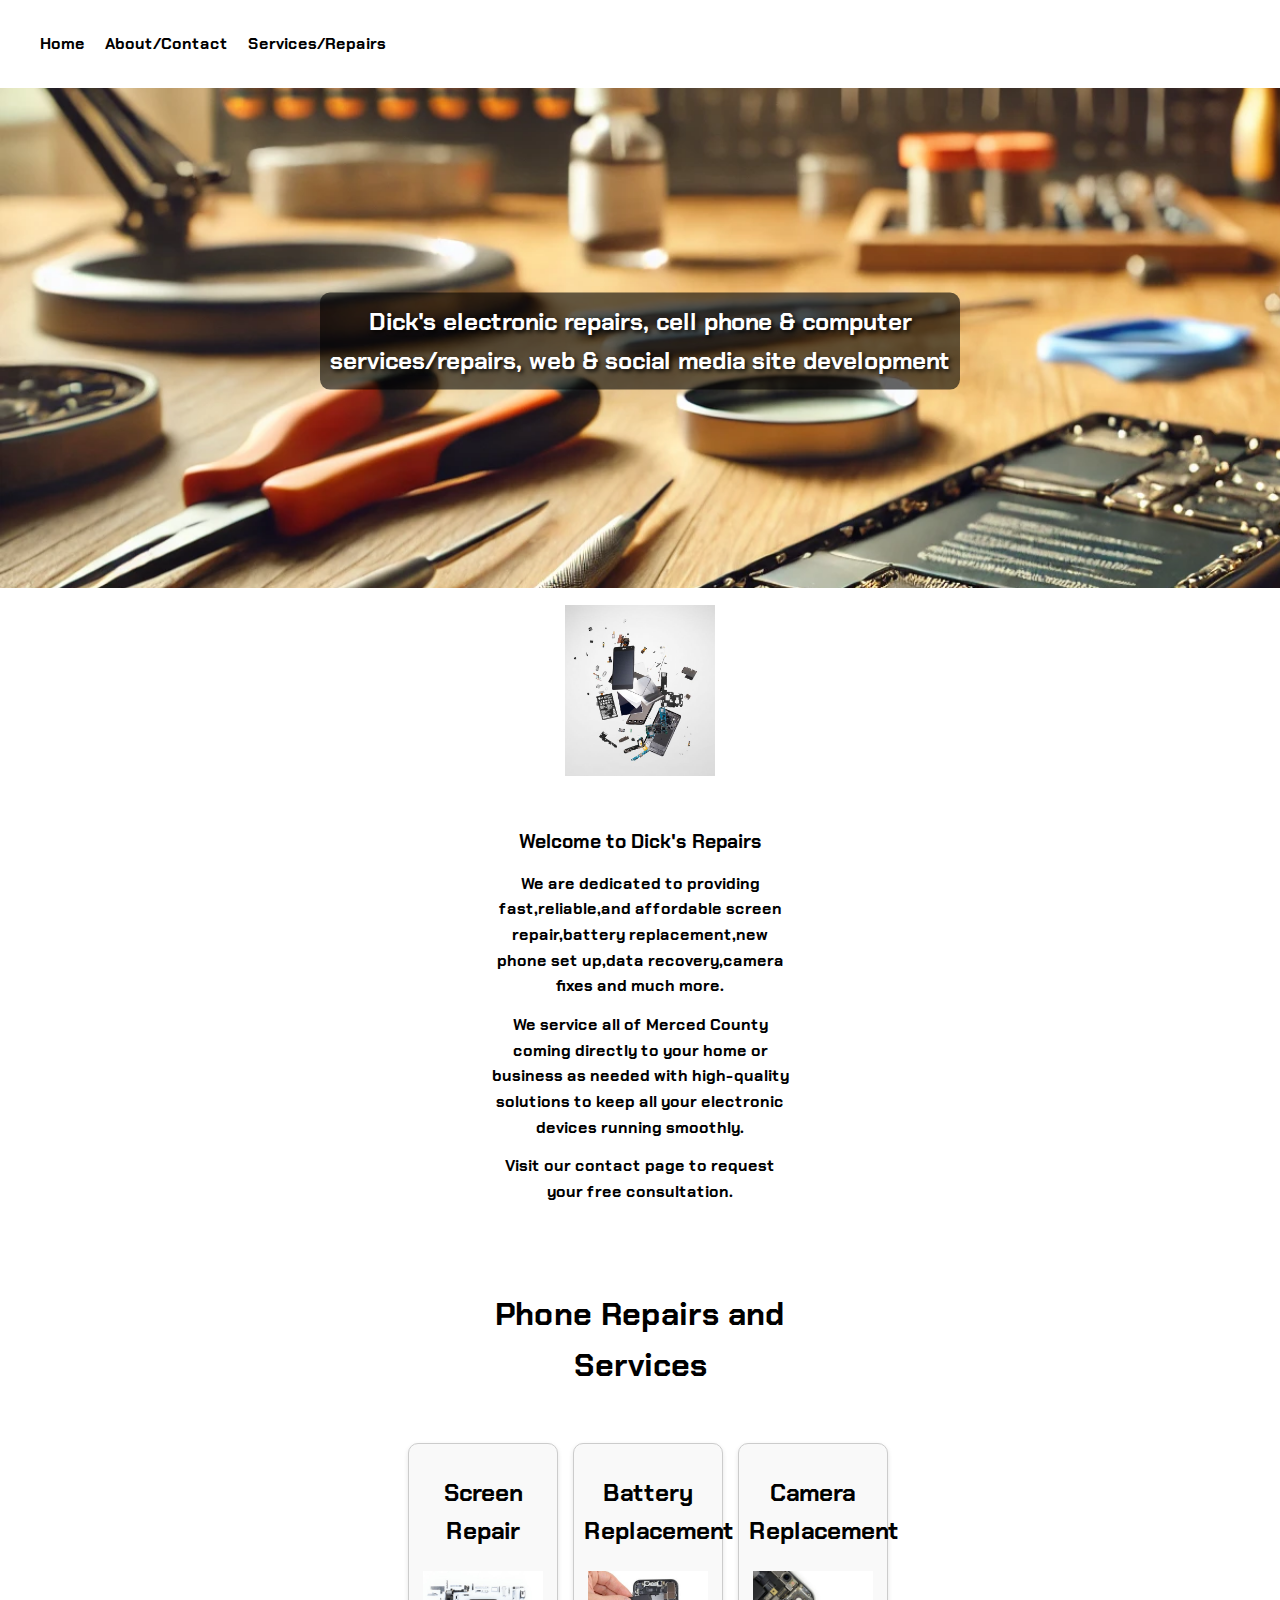
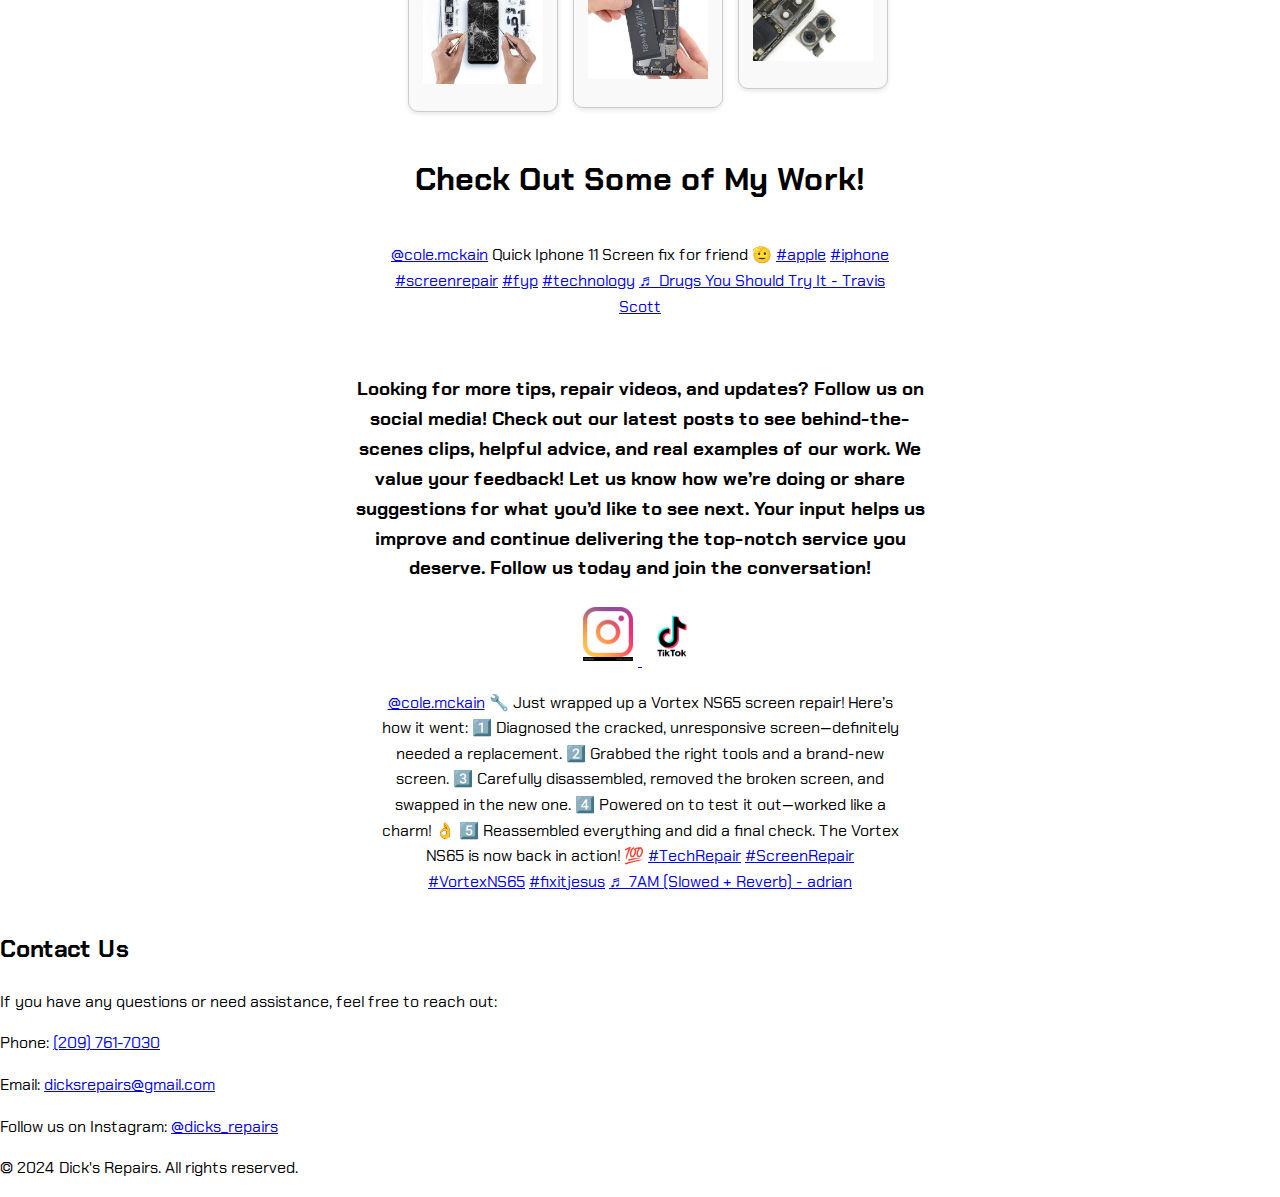
==== index.html @ ec6a9f25 "Update index.html" ====
<!DOCTYPE html>
<html lang="en">
<head>
    <meta charset="UTF-8">
    <meta name="viewport" content="width=device-width, initial-scale=1.0">
    <title>Website Layout</title>
    <link rel="stylesheet" href="home1.css">

    <link rel="preconnect" href="https://fonts.googleapis.com">
    <link rel="preconnect" href="https://fonts.gstatic.com" crossorigin>
    <link href="https://fonts.googleapis.com/css2?family=Chakra+Petch:ital,wght@0,300;0,400;0,500;0,600;0,700;1,300;1,400;1,500;1,600;1,700&family=Crimson+Pro:ital,wght@0,200..900;1,200..900&family=Heebo:wght@100..900&family=Protest+Guerrilla&display=swap" rel="stylesheet">
</head>
<body>

<!-- Navigation Section -->
<nav class="navigation">
    <!--<div id="logo">
        <img src="dicks.jp" alt="Dicks Repairs Logo" style="width: 150px;">
    </div> -->

    <ul class="nav-links">
        <li><a href="index.html">Home</a></li>
        <li><a href="about_us.html">About/Contact</a></li>
        <li><a href="repair.html">Services/Repairs</a></li><li><a 
        
    </ul>
</nav>

<div class="hero-image">
    <img src="Homepage.webp" alt="Hero Image" class="hero-img">
    <div class="hero-text">Dick's electronic repairs, cell phone & computer services/repairs, web & social media site development</div>
    
</div>


<div class="main-container">
    <div class="image-container">
        <img src="CoolPhone.jpeg" alt="Description of the image" class="side-image">
    </div>
   
   
  
        <div class="container">
            <h1>Welcome to Dick's Repairs</h1>
            <h2>We are dedicated to providing fast,reliable,and affordable screen repair,battery replacement,new phone set up,data recovery,camera fixes and much more.</h2>
            <h2>We service all of Merced County coming directly to your home or business as needed with high-quality solutions to keep all your electronic devices running smoothly. </h2>
            <h2>Visit our contact page to request your free consultation.</h2>
        </div>
    </div>
</div>
    <div class="container-a">
        <h1>Phone Repairs and Services</h1>
    </div>
        <div class="device-list">
            <div class="device">
                <div class="device-box">
                    <h2>Screen Repair</h2>
                    <a href="device-repair.html"><img src="CrackedIphone.jpeg" alt="Screen"></a>
                </div>
            </div>
            <div class="device">
                <div class="device-box">
                    <h2>Battery Replacement</h2>
                    <a href="device-repair.html"><img src="Battery.jpg" alt="Battery" ></a>
                </div>
            </div>
            <div class="device">
                <div class="device-box">
                    <h2>Camera Replacement</h2>
                    <a href="device-repair.html"><img src="Camera.jpeg" alt="Camera" ></a>
                </div>
            </div>  
        </div>
    </div>
    
    <!-- Section for Images -->
    <div class="images">
        <h1>Check Out Some of My Work!</h1>
        <div class="image-gallery">
            <blockquote class="tiktok-embed" cite="https://www.tiktok.com/@cole.mckain/video/7409459227594345758" data-video-id="7409459227594345758">
                <section>
                    <a target="_blank" title="@cole.mckain" href="https://www.tiktok.com/@cole.mckain?refer=embed">@cole.mckain</a> Quick Iphone 11 Screen fix for friend 🫡
                    <a title="apple" target="_blank" href="https://www.tiktok.com/tag/apple?refer=embed">#apple</a>
                    <a title="iphone" target="_blank" href="https://www.tiktok.com/tag/iphone?refer=embed">#iphone</a>
                    <a title="screenrepair" target="_blank" href="https://www.tiktok.com/tag/screenrepair?refer=embed"> #screenrepair</a>
                    <a title="fyp" target="_blank" href="https://www.tiktok.com/tag/fyp?refer=embed">#fyp</a>
                    <a title="technology" target="_blank" href="https://www.tiktok.com/tag/technology?refer=embed">#technology</a>
                    <a target="_blank" title="♬ Drugs You Should Try It - Travis Scott" href="https://www.tiktok.com/music/Drugs-You-Should-Try-It-7406186645069121537?refer=embed">♬ Drugs You Should Try It - Travis Scott</a>
                </section>
            </blockquote>
            <script async src="https://www.tiktok.com/embed.js"></script>

            <div class="text-box">
                <h3>Looking for more tips, repair videos, and updates? Follow us on social media! Check out our latest posts to see behind-the-scenes clips, helpful advice, and real examples of our work. We value your feedback! Let us know how we’re doing or share suggestions for what you’d like to see next. Your input helps us improve and continue delivering the top-notch service you deserve. Follow us today and join the conversation!</h3>
                <a href="https://www.instagram.com/dicks_repairs/" target="_blank"> 
                    <img src="instalogo.jpeg" alt="Instagram Logo" class="logo-tag"> 
                </a>
                <a href="https://www.tiktok.com/@cole.mckain" target="_blank"> 
                    <img src="tiktok-logo.png" alt="TikTok Logo" class="logo-tag"> 
                </a>
            </div>

            <blockquote class="tiktok-embed" cite="https://www.tiktok.com/@cole.mckain/video/7436808537340251435" data-video-id="7436808537340251435">
                <section>
                    <a target="_blank" title="@cole.mckain" href="https://www.tiktok.com/@cole.mckain?refer=embed">@cole.mckain</a> 🔧 Just wrapped up a Vortex NS65 screen repair! Here’s how it went: 1️⃣ Diagnosed the cracked, unresponsive screen—definitely needed a replacement. 2️⃣ Grabbed the right tools and a brand-new screen. 3️⃣ Carefully disassembled, removed the broken screen, and swapped in the new one. 4️⃣ Powered on to test it out—worked like a charm! 👌 5️⃣ Reassembled everything and did a final check. The Vortex NS65 is now back in action! 💯
                    <a title="techrepair" target="_blank" href="https://www.tiktok.com/tag/techrepair?refer=embed">#TechRepair</a>
                    <a title="screenrepair" target="_blank" href="https://www.tiktok.com/tag/screenrepair?refer=embed">#ScreenRepair</a>
                    <a title="vortexns65" target="_blank" href="https://www.tiktok.com/tag/vortexns65?refer=embed">#VortexNS65</a>
                    <a title="fixitjesus" target="_blank" href="https://www.tiktok.com/tag/fixitjesus?refer=embed">#fixitjesus</a>
                    <a target="_blank" title="♬ 7AM (Slowed + Reverb) - adrian" href="https://www.tiktok.com/music/7AM-Slowed-Reverb-7150442374261377026?refer=embed">♬ 7AM (Slowed + Reverb) - adrian</a>
                </section>
            </blockquote>
            <script async src="https://www.tiktok.com/embed.js"></script>
        </div>
    </div>

<section id="contact-info">
    <h2>Contact Us</h2>
    <p>If you have any questions or need assistance, feel free to reach out:</p>
    <p>Phone: <a href="tel:2097617030">(209) 761-7030</a></p>
    <p>Email: <a href="mailto:dicksrepairs@gmail.com">dicksrepairs@gmail.com</a></p>
    <p>Follow us on Instagram: <a href="https://www.instagram.com/dicks_repairs/" target="_blank">@dicks_repairs</a></p>
    
    <!-- Google Maps iframe -->
    <!-- <div class="map-container">
        <iframe src="https://www.google.com/maps/embed?pb=!1m18!1m12!1m3!1d101563.26279476429!2d-120.62728184366254!3d37.29864222051096!2m3!1f0!2f0!3f0!3m2!1i1024!2i768!4f13.1!3m3!1m2!1s0x80913f84fd1bb699%3A0xed2faa20bc868218!2sMerced%2C%20CA!5e0!3m2!1sen!2sus!4v1733442108622!5m2!1sen!2sus" width="600" height="450" style="border:0;" allowfullscreen="" loading="lazy" referrerpolicy="no-referrer-when-downgrade"></iframe>
    </div> -->
</section>

    <footer>
        <p>&copy; 2024 Dick's Repairs. All rights reserved.</p>
        
        </a>
    </footer>
    

</body>
</html>
---- home1.css ----
/* General Styles */
body {
  font-family: 'Chakra Petch', sans-serif;
  margin: 0;
  padding: 0;
  box-sizing: border-box;
  background-color: #ffffff;
  color: #000000;
  line-height: 1.6;
}

/* Navigation Styles */
.navigation {
  display: flex;
  justify-content: space-between; /* Space between logo and links */
  align-items: center; /* Center items vertically */
  background-color: #ffffff;
  padding: 15px 20px;
  box-shadow: 0 2px 5px rgba(0, 0, 0, 0.1);
}

.nav-links {
  list-style: none;
  display: flex; /* Keep links in a row */
  padding: 0; /* Remove default padding */
}

.nav-links li {
  margin-left: 20px; /* Space between links */
}

.nav-links a {
  text-decoration: none;
  color: rgb(0, 0, 0);
  font-weight: 700;
  transition: color 0.3s;
  font-size: 16px;
}
/* Hero Section */
.hero-image {
  position: relative;
  text-align: center;
}

.hero-img {
  width: 150%; /* Make the image responsive */
  height: auto; /* Maintain aspect ratio */
  object-fit: cover; /* Ensure the image covers the area without stretching */
  max-height: 500px; /* Set a maximum height to prevent it from being too tall */
}

.hero-text {
  position: absolute;
  top: 50%;
  left: 50%;
  transform: translate(-50%, -50%);
  text-align: center;
  color: rgb(255, 255, 255);
  font-size: 1.5em; /* Adjust font size for mobile */
  font-weight: bold;
  text-shadow: 2px 2px 4px rgb(0, 0, 0);
  background-color: rgba(0, 0, 0, 0.6);
  padding: 10px; /* Adjust padding for mobile */
  border-radius: 10px;
}
.hero-subheadline {
  position: absolute; /* Position it absolutely within the hero image */
  top: calc(50% + 40px); /* Position it below the hero text */
  left: 50%; /* Center horizontally */
  transform: translate(-50%, -50%); /* Adjust position to be centered */
  color: rgb(255, 255, 255); /* Text color */
  font-size: 1em; /* Font size */
  font-weight: normal; /* Font weight */
  text-shadow: 1px 1px 2px rgba(0, 0, 0, 0.7); /* Optional: text shadow for better readability */
}
/* Main Content Section */
.main-container {
  max-width: 400px; /* Set a maximum width for the main container */
  margin: 0 auto; /* Center the container */
  padding: 10px; /* Reduced padding for smaller containers */
  display: flex; /* Use Flexbox for layout */
  flex-direction: column; /* Stack items vertically */
  align-items: center; /* Center items */
}

.image-container {
  margin-bottom: 20px; /* Add space below the image */
  text-align: center; /* Center text inside the image container */
}

.image-container img {
  width: 100%; /* Make the image responsive */
  height: auto; /* Maintain aspect ratio */
  max-width: 150px; /* Set a maximum width for the side image */
}

.container {
  max-width: 300px; /* Set a maximum width for the container */
  margin: 0 auto; /* Center the container */
  padding: 10px; /* Reduced padding for smaller containers */
  text-align: center; /* Center text */
}

.container h1 {
  font-size: 1.2em; /* Smaller font size for the main heading */
}

.container h2 {
  font-size: 1em; /* Smaller font size for subheadings */
}

.container p {
  font-size: 0.8em; /* Smaller font size for paragraphs */
  line-height: 1.2; /* Adjust line height for better readability */
}
.container-a {
  max-width: 400px; /* Set a maximum width for the container */
  margin: 20px auto; /* Center the container horizontally and add vertical spacing */
  padding: 10px; /* Optional: Add some padding */
  background-color: rgba(255, 255, 255, 0.9); /* Optional: Background color */
  border-radius: 8px; /* Optional: Rounded corners */
  text-align: center; /* Center text inside the container */
}
.device-list {
  display: flex;
  justify-content: center; /* Center the device boxes */
  flex-wrap: wrap; /* Allow wrapping to the next line if necessary */
  gap: 15px; /* Space between device boxes */
}

.device {
  text-align: center;
  margin-bottom: 20px;
  width: 100%; /* Set width to 100% for responsiveness */
  max-width: 150px; /* Set a maximum width for the device boxes */
  transition: transform 0.3s ease, box-shadow 0.3s ease;
}

.device-box {
  background-color: #f9f9f9;
  border: 1px solid #ccc;
  border-radius: 10px;
  padding: 10px; /* Reduce padding for smaller boxes */
  text-align: center;
  box-shadow: 0 2px 5px rgba(0, 0, 0, 0.1);
  transition: transform 0.3s;
}

.device-box img {
  width: 100%; /* Make the image responsive and smaller */
  height: auto; /* Maintain aspect ratio */
  max-width: 120px; /* Set a maximum width for the images */
  margin-bottom: 10px; /* Add space below the image */
}

.device-box:hover {
  transform: scale(1.05); /* Slightly scale up on hover */
}


.images {
  max-width: 600px; /* Set a maximum width for the images section */
  margin: 20px auto; /* Center the container horizontally and add vertical spacing */
  text-align: center; /* Center text inside the container */
}

.image-gallery {
  display: flex; /* Use flexbox for layout */
  flex-direction: column; /* Stack items vertically */
  align-items: center; /* Center items */
}

.text-box {
  margin-top: 20px; /* Add space above the text box */
}
/* Logo Styles */
.logo-tag {
  width: 50px; /* Set a smaller width for the logos */
  height: auto; /* Maintain aspect ratio */
  margin: 5px; /* Add some space around the logos */
}
/* Media Queries for Responsiveness */
@media (max-width: 768px) {
  .hero-text {
      font-size: 1.2em; /* Smaller font size for mobile */
      padding: 10px; /* Adjust padding */
  }

  /* Mobile Navigation */
@media (max-width: 768px) {
  .navigation {
      flex-direction: column; /* Stack items vertically on small screens */
      align-items: flex-start; /* Align items to the start */
  }

  .nav-links {
      flex-direction: row; /* Keep links in a row */
      width: 100%; /* Full width for mobile */
      justify-content: space-around; /* Space links evenly */
  }

  .nav-links li {
      margin-left: 0; /* Remove left margin on mobile */
      margin-right: 20px; /* Add right margin for spacing */
  }
}

  .device {
      max-width: 90%; /* Allow devices to take more width */
  }
}

@media (max-width: 480px) {
  .nav-links {
      flex-direction: column; /* Stack links vertically */
      gap: 10px; /* Space between links */
  }

  .hero-text {
      font-size: 1em; /* Smaller font size for mobile */
  }

  .container {
      padding: 5px; /* Adjust padding */
  }
}
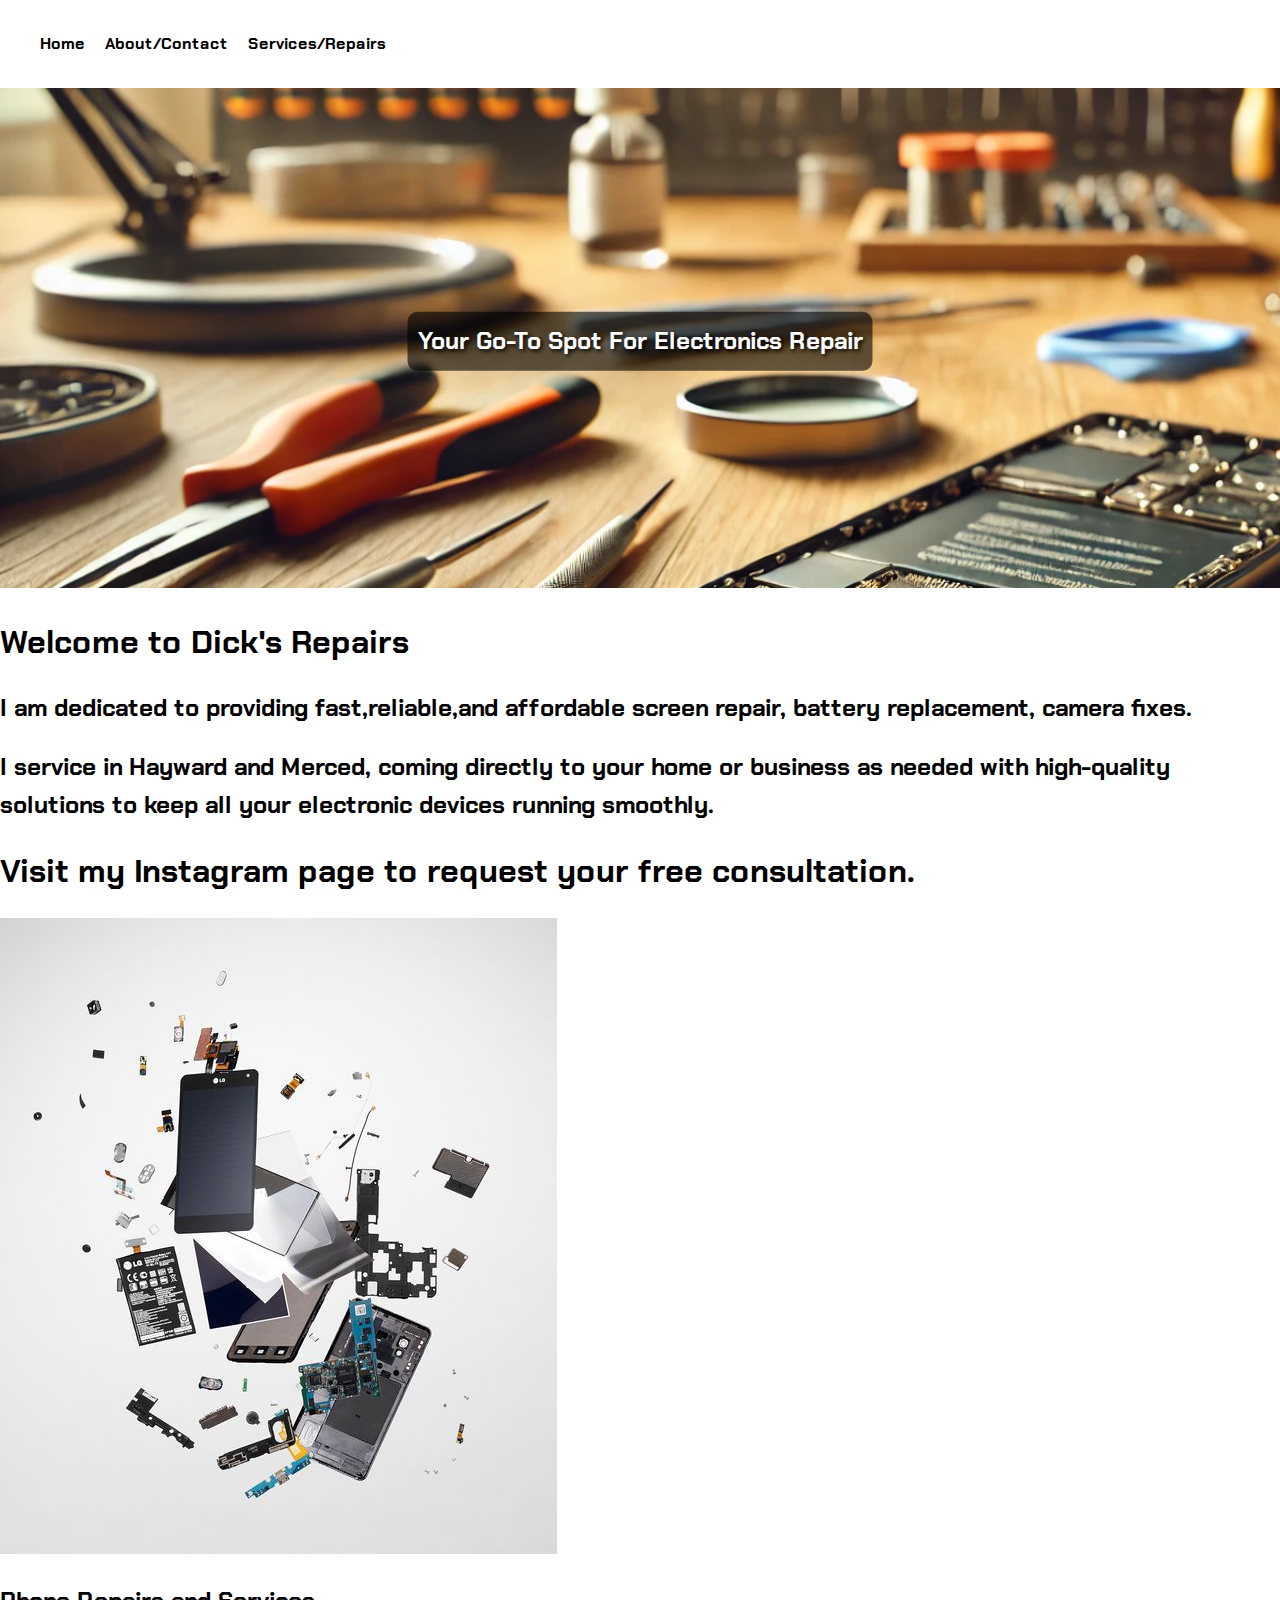
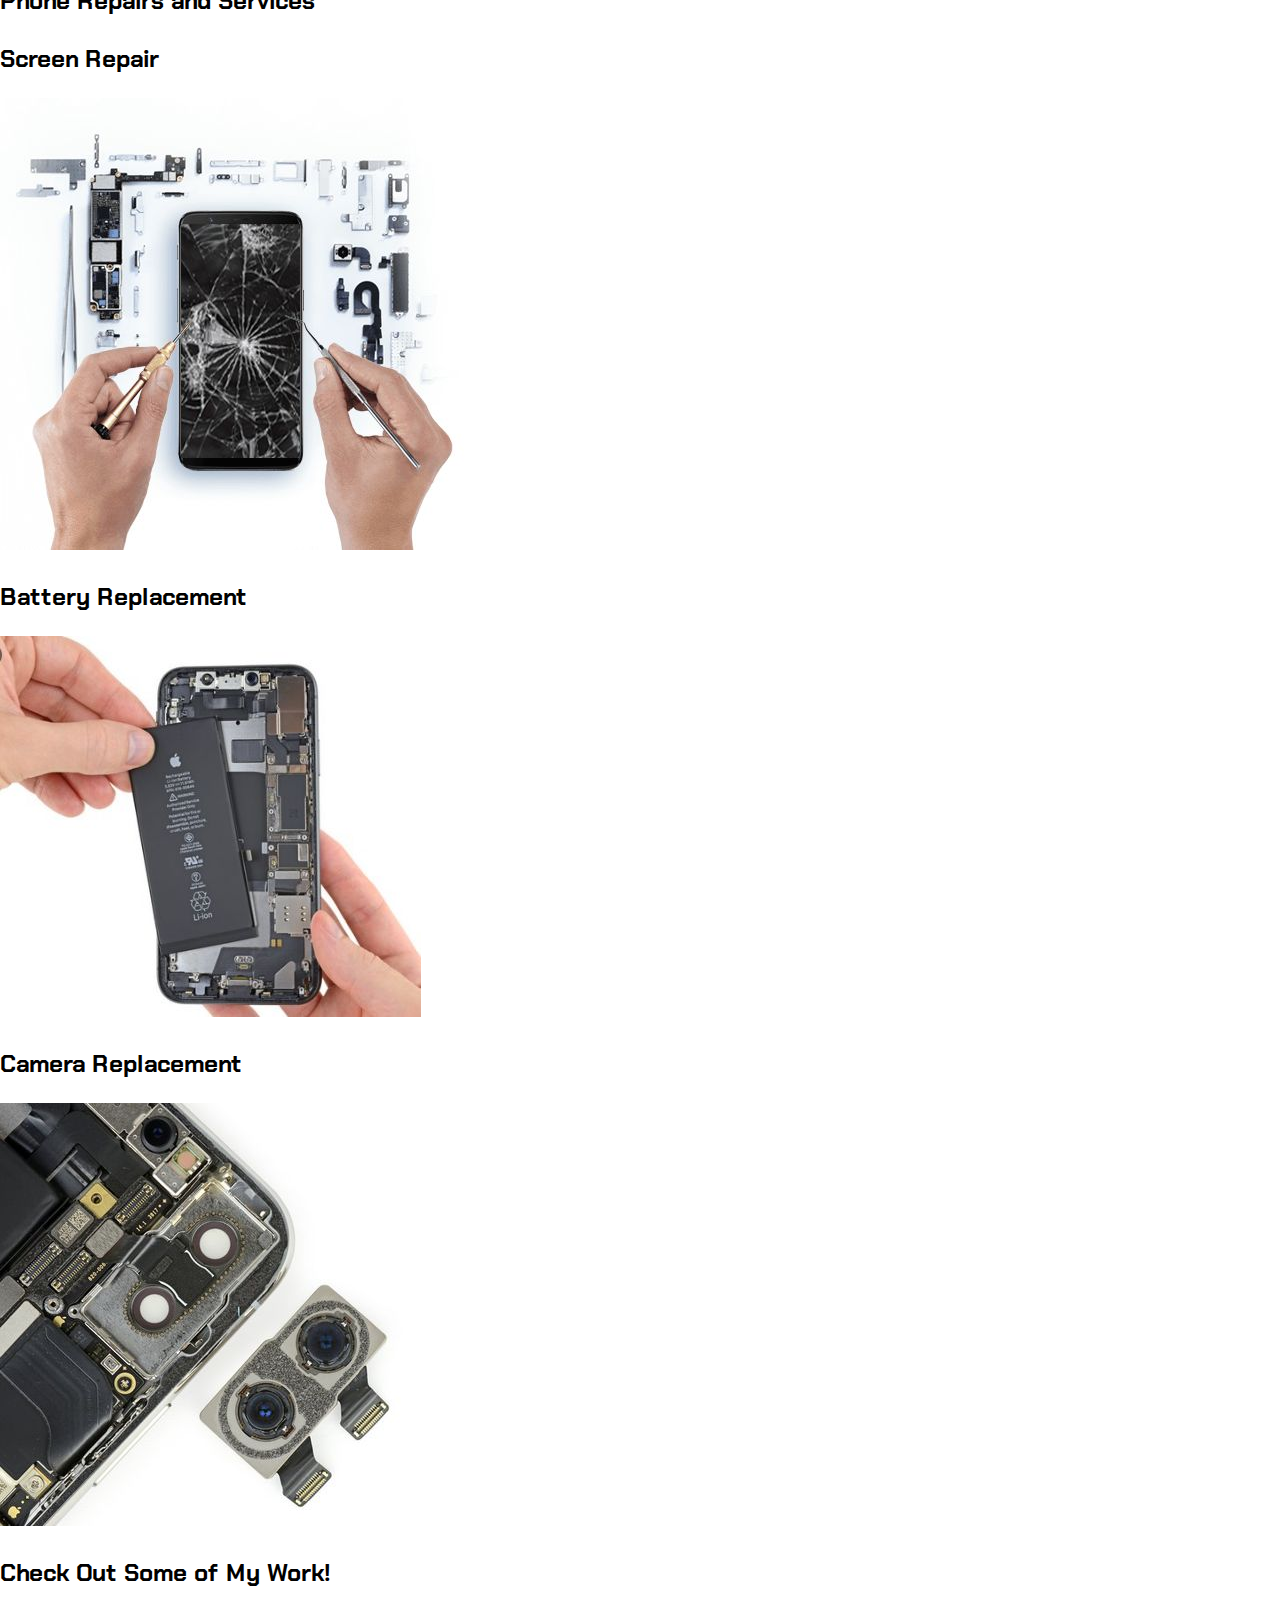
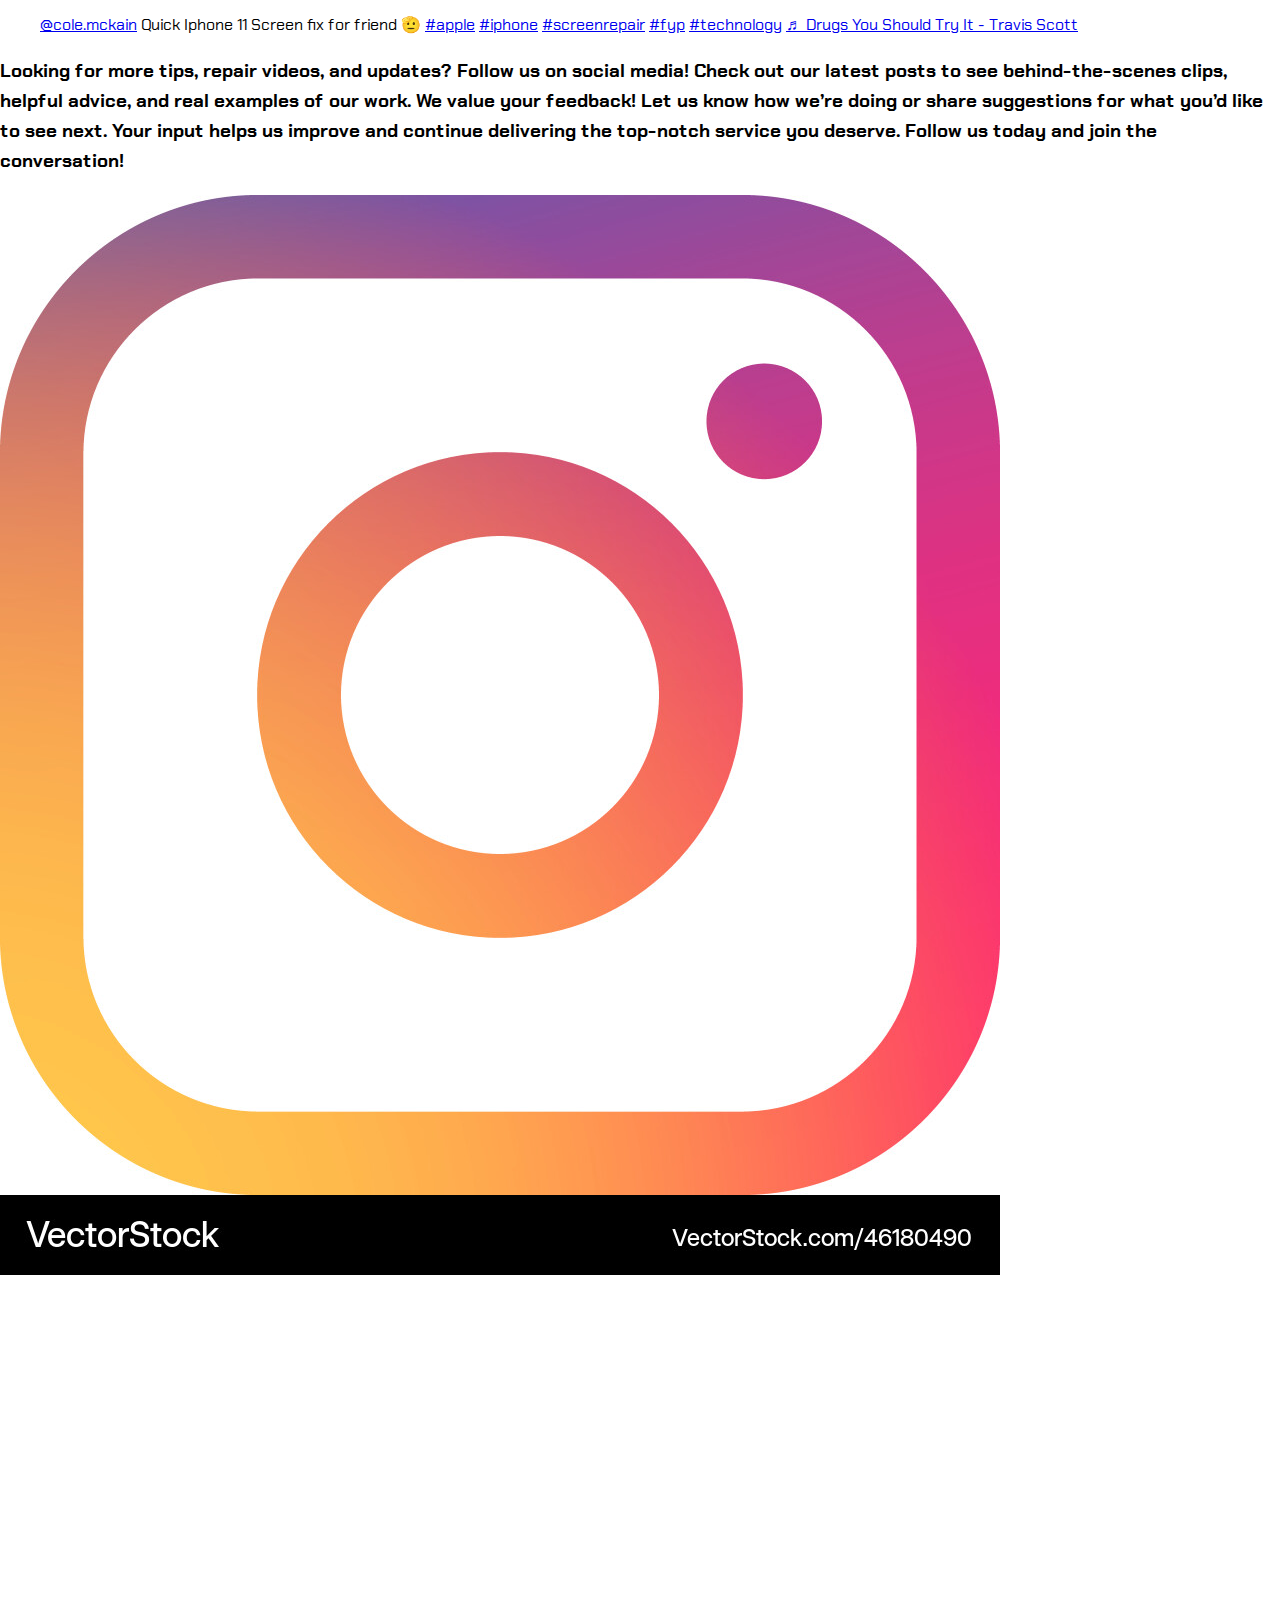
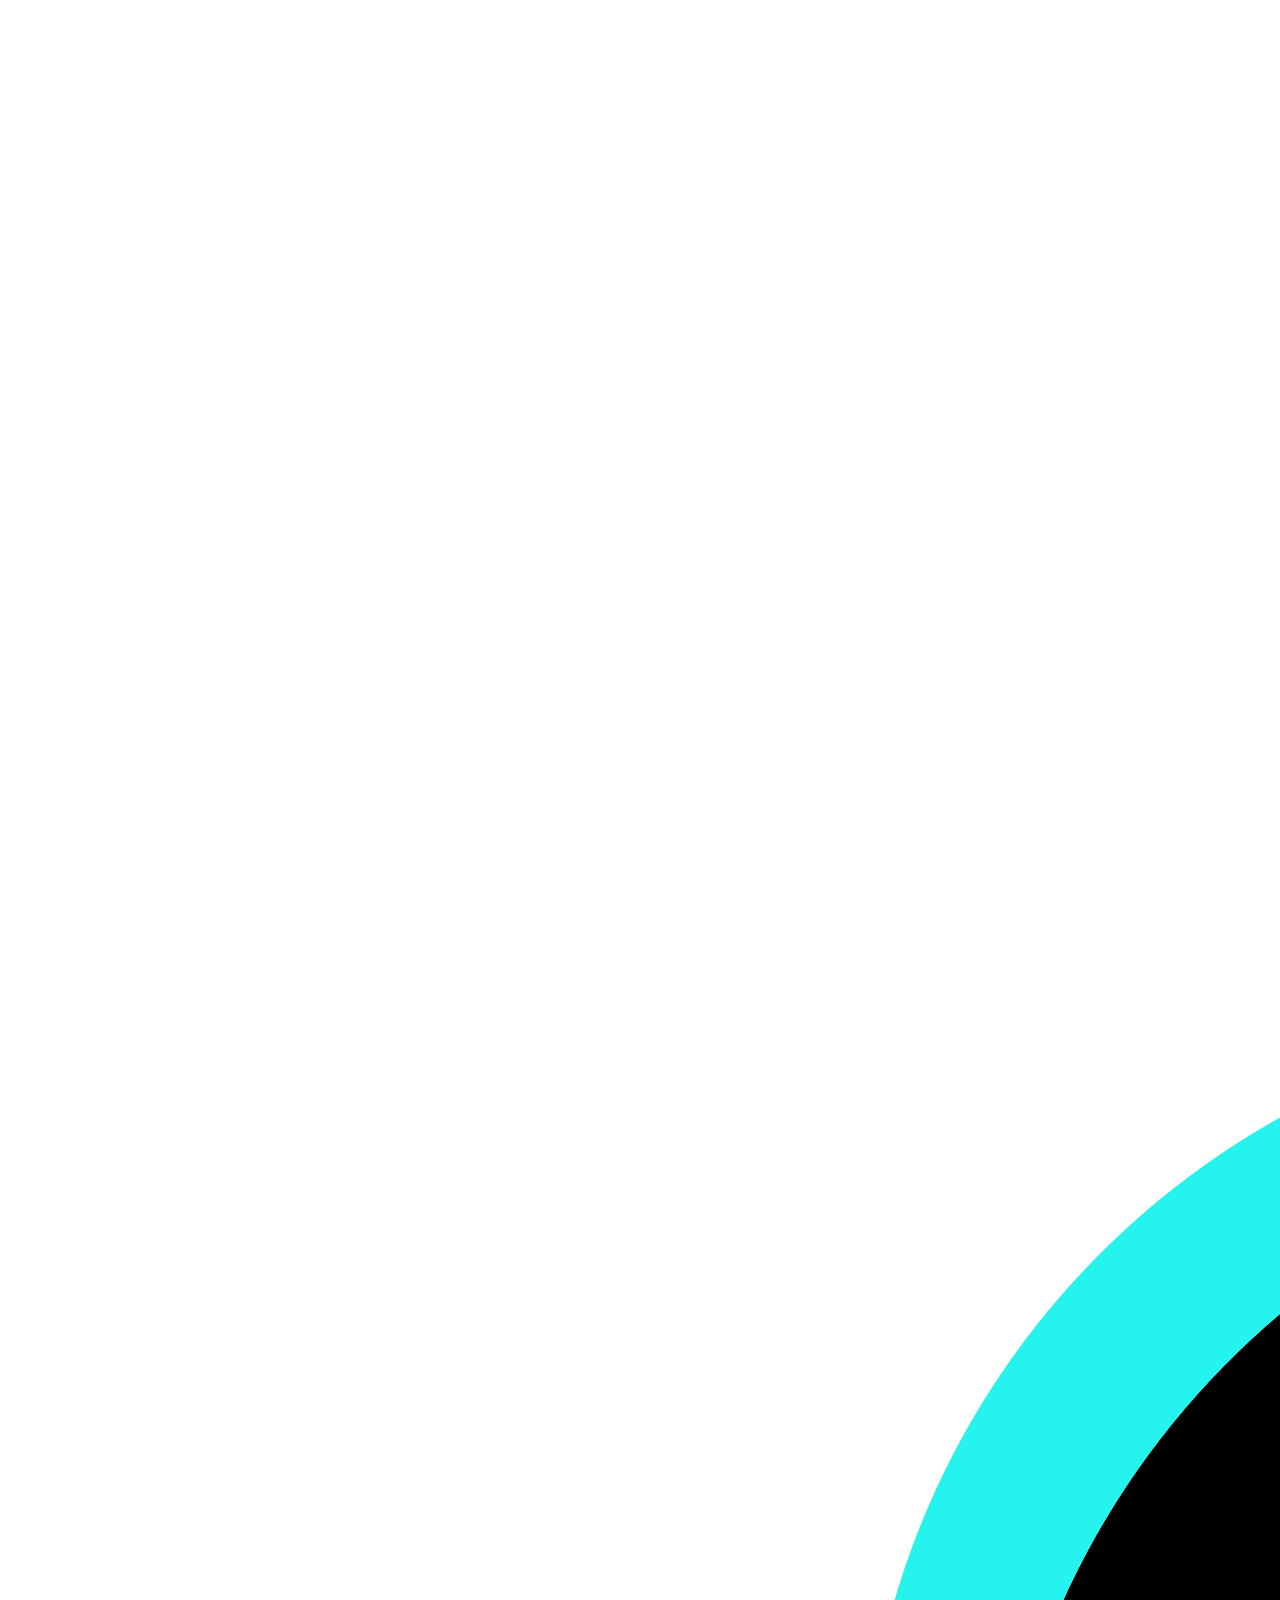
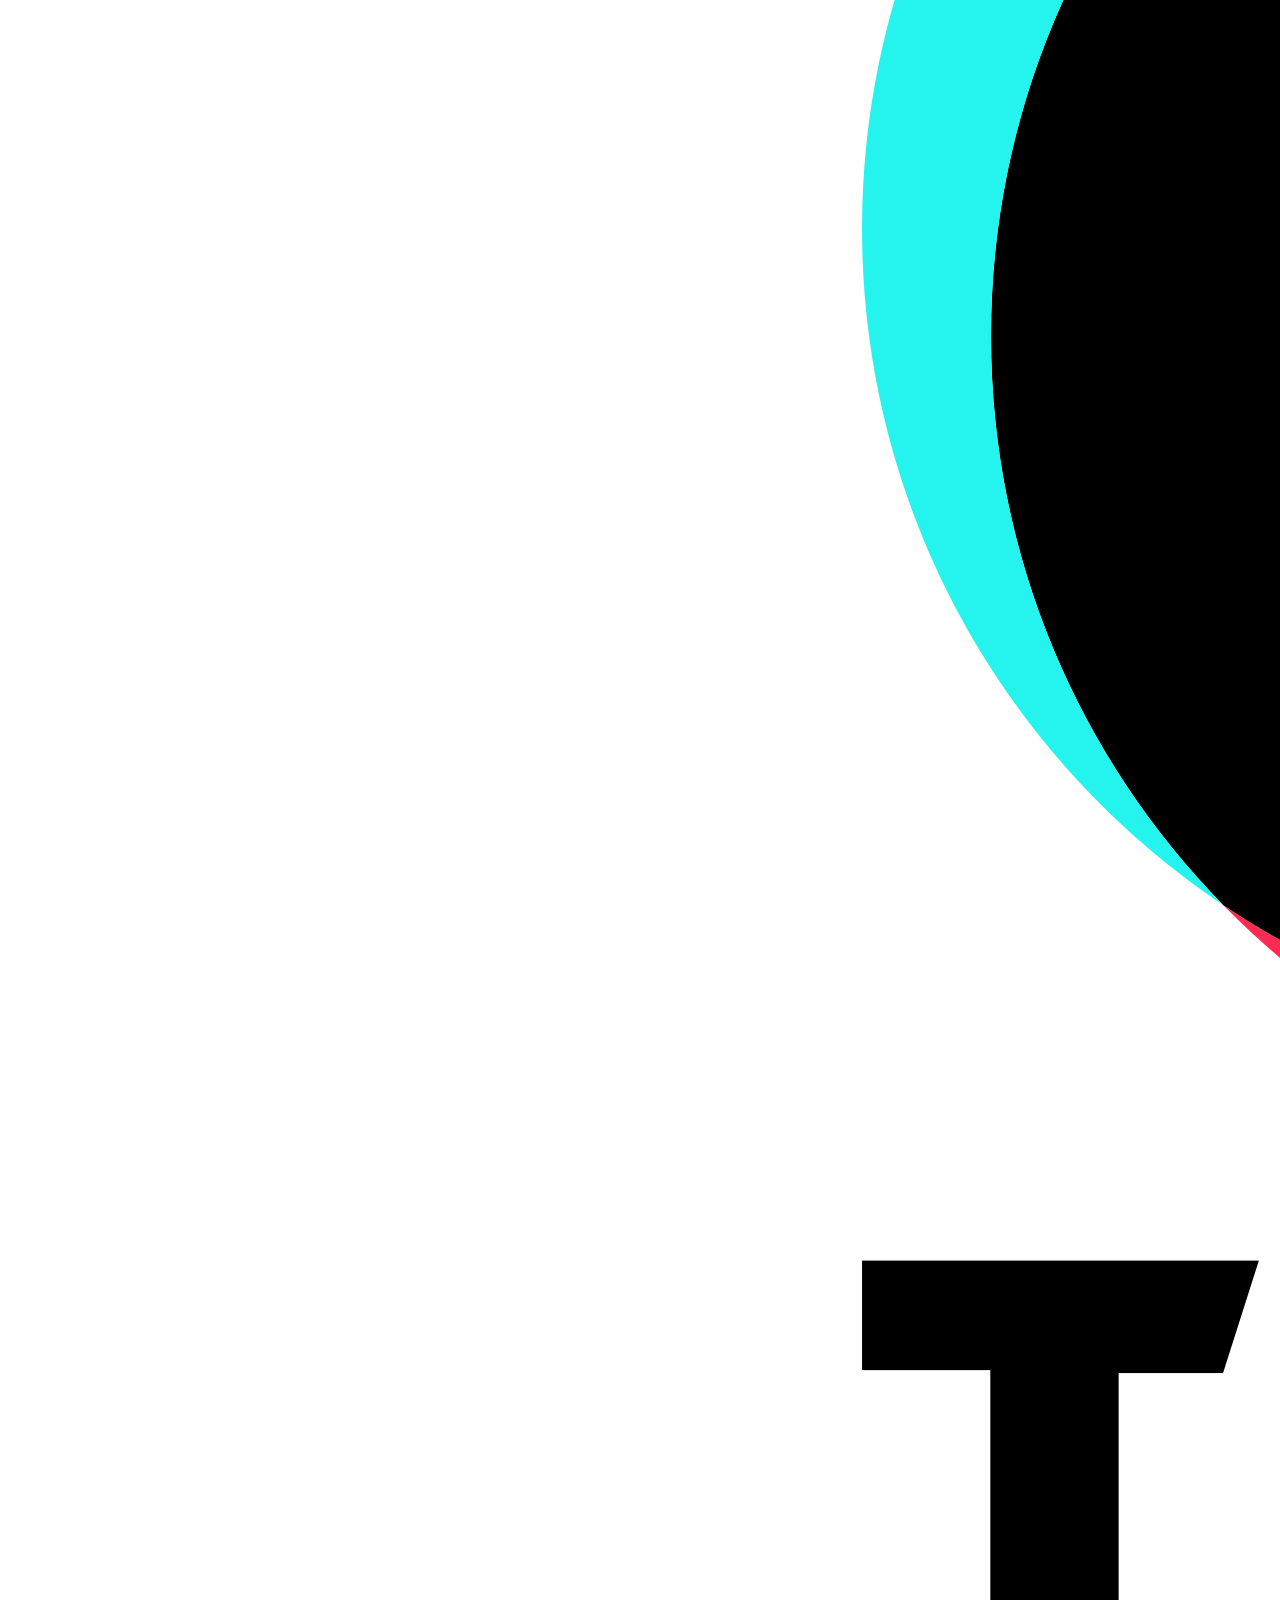
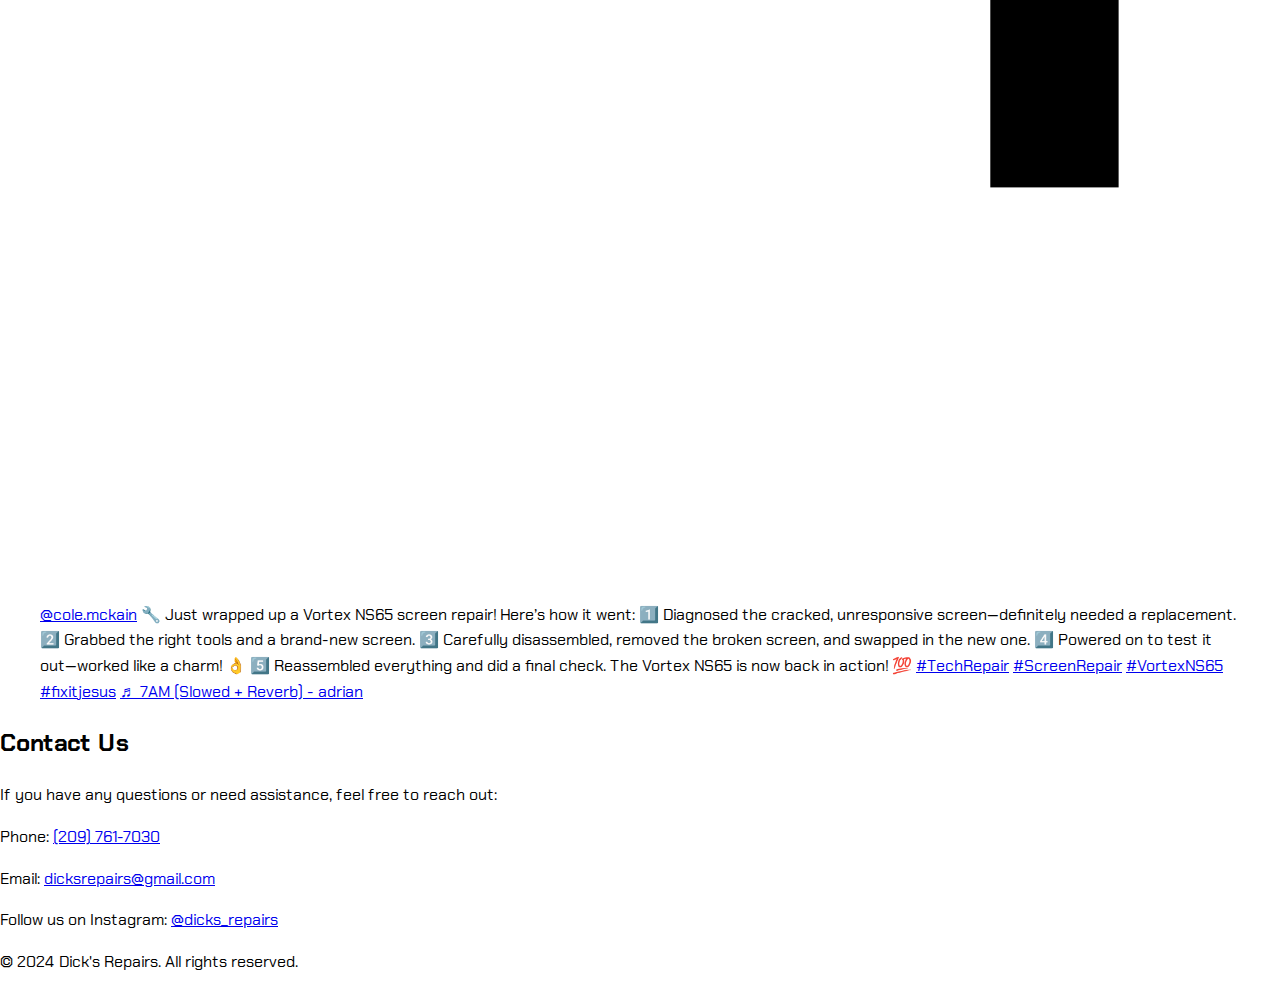
==== commit fa0d2670: "Update index.html" ====
--- a/index.html
+++ b/index.html
@@ -14,12 +14,8 @@
 
 <!-- Navigation Section -->
 <nav class="navigation">
-    <!--<div id="logo">
-        <img src="dicks.jp" alt="Dicks Repairs Logo" style="width: 150px;">
-    </div> -->
-
     <ul class="nav-links">
-        <li><a href="index.html">Home</a></li>
+        <li><a href="home-page.html">Home</a></li>
         <li><a href="about_us.html">About/Contact</a></li>
         <li><a href="repair.html">Services/Repairs</a></li><li><a 
         
@@ -28,46 +24,47 @@
 
 <div class="hero-image">
     <img src="Homepage.webp" alt="Hero Image" class="hero-img">
-    <div class="hero-text">Dick's electronic repairs, cell phone & computer services/repairs, web & social media site development</div>
-    
+    <div class="hero-text">Your Go-To Spot For Electronics Repair</div>
 </div>
 
 
 <div class="main-container">
-    <div class="image-container">
-        <img src="CoolPhone.jpeg" alt="Description of the image" class="side-image">
-    </div>
+    
    
    
   
         <div class="container">
             <h1>Welcome to Dick's Repairs</h1>
-            <h2>We are dedicated to providing fast,reliable,and affordable screen repair,battery replacement,new phone set up,data recovery,camera fixes and much more.</h2>
-            <h2>We service all of Merced County coming directly to your home or business as needed with high-quality solutions to keep all your electronic devices running smoothly. </h2>
-            <h2>Visit our contact page to request your free consultation.</h2>
+            <h2>I am dedicated to providing fast,reliable,and affordable screen repair, battery replacement, camera fixes. </h2>
+            <h2>I service in Hayward and Merced, coming directly to your home or business as needed with high-quality solutions to keep all your electronic devices running smoothly. </h2>
+            <h1>Visit my Instagram page to request your free consultation.</h1>
         </div>
     </div>
+    <div class="image-container">
+        <img src="CoolPhone.jpeg" alt="Description of the image" class="side-image">
+    </div>
+
 </div>
     <div class="container-a">
-        <h1>Phone Repairs and Services</h1>
+        <h2>Phone Repairs and Services</h2>
     </div>
         <div class="device-list">
             <div class="device">
                 <div class="device-box">
                     <h2>Screen Repair</h2>
-                    <a href="device-repair.html"><img src="CrackedIphone.jpeg" alt="Screen"></a>
+                    <a href="repair.html"><img src="CrackedIphone.jpeg" alt="Screen"></a>
                 </div>
             </div>
             <div class="device">
                 <div class="device-box">
                     <h2>Battery Replacement</h2>
-                    <a href="device-repair.html"><img src="Battery.jpg" alt="Battery" ></a>
+                    <a href="repair.html"><img src="Battery.jpg" alt="Battery" ></a>
                 </div>
             </div>
             <div class="device">
                 <div class="device-box">
                     <h2>Camera Replacement</h2>
-                    <a href="device-repair.html"><img src="Camera.jpeg" alt="Camera" ></a>
+                    <a href="repair.html"><img src="Camera.jpeg" alt="Camera" ></a>
                 </div>
             </div>  
         </div>
@@ -75,7 +72,7 @@
     
     <!-- Section for Images -->
     <div class="images">
-        <h1>Check Out Some of My Work!</h1>
+        <h2>Check Out Some of My Work!</h2>
         <div class="image-gallery">
             <blockquote class="tiktok-embed" cite="https://www.tiktok.com/@cole.mckain/video/7409459227594345758" data-video-id="7409459227594345758">
                 <section>
--- a/home1.css
+++ b/home1.css
@@ -36,6 +36,24 @@
   transition: color 0.3s;
   font-size: 16px;
 }
+/* Mobile Navigation */
+@media (max-width: 768px) {
+  .navigation {
+      flex-direction: column; /* Stack items vertically on small screens */
+      align-items: flex-start; /* Align items to the start */
+  }
+
+  .nav-links {
+      flex-direction: row; /* Keep links in a row */
+      width: 100%; /* Full width for mobile */
+      justify-content: space-around; /* Space links evenly */
+  }
+
+  .nav-links li {
+      margin-left: 0; /* Remove left margin on mobile */
+      margin-right: 20px; /* Add right margin for spacing */
+  }
+}
 /* Hero Section */
 .hero-image {
   position: relative;
@@ -63,16 +81,12 @@
   padding: 10px; /* Adjust padding for mobile */
   border-radius: 10px;
 }
-.hero-subheadline {
-  position: absolute; /* Position it absolutely within the hero image */
-  top: calc(50% + 40px); /* Position it below the hero text */
-  left: 50%; /* Center horizontally */
-  transform: translate(-50%, -50%); /* Adjust position to be centered */
-  color: rgb(255, 255, 255); /* Text color */
-  font-size: 1em; /* Font size */
-  font-weight: normal; /* Font weight */
-  text-shadow: 1px 1px 2px rgba(0, 0, 0, 0.7); /* Optional: text shadow for better readability */
-}
+/* Media Queries for Responsiveness */
+@media (max-width: 768px) {
+  .hero-text {
+      font-size: 1.2em; /* Smaller font size for mobile */
+      padding: 10px; /* Adjust padding */
+  }
 /* Main Content Section */
 .main-container {
   max-width: 400px; /* Set a maximum width for the main container */
@@ -179,42 +193,15 @@
   height: auto; /* Maintain aspect ratio */
   margin: 5px; /* Add some space around the logos */
 }
-/* Media Queries for Responsiveness */
-@media (max-width: 768px) {
-  .hero-text {
-      font-size: 1.2em; /* Smaller font size for mobile */
-      padding: 10px; /* Adjust padding */
-  }
-
-  /* Mobile Navigation */
-@media (max-width: 768px) {
-  .navigation {
-      flex-direction: column; /* Stack items vertically on small screens */
-      align-items: flex-start; /* Align items to the start */
-  }
-
-  .nav-links {
-      flex-direction: row; /* Keep links in a row */
-      width: 100%; /* Full width for mobile */
-      justify-content: space-around; /* Space links evenly */
-  }
-
-  .nav-links li {
-      margin-left: 0; /* Remove left margin on mobile */
-      margin-right: 20px; /* Add right margin for spacing */
-  }
-}
+
+
+  
 
   .device {
       max-width: 90%; /* Allow devices to take more width */
   }
-}
-
-@media (max-width: 480px) {
-  .nav-links {
-      flex-direction: column; /* Stack links vertically */
-      gap: 10px; /* Space between links */
-  }
+
+
 
   .hero-text {
       font-size: 1em; /* Smaller font size for mobile */
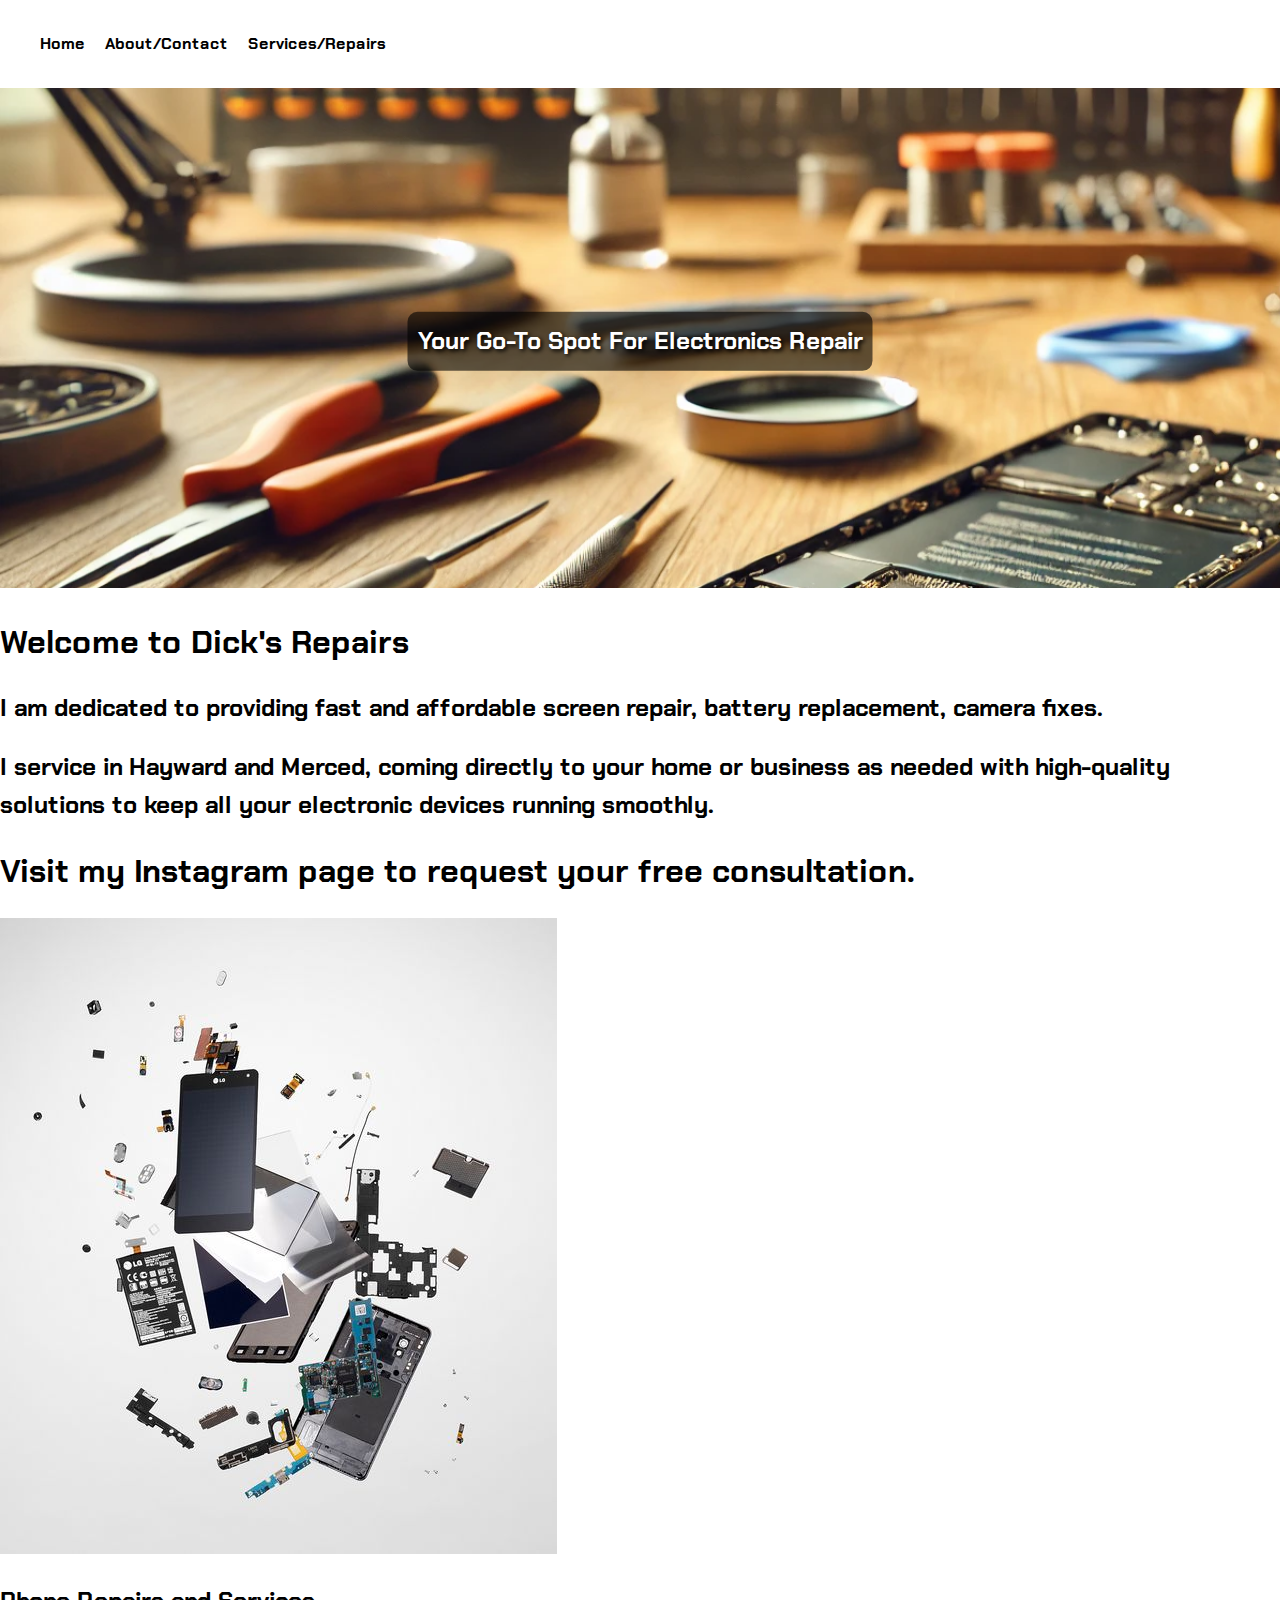
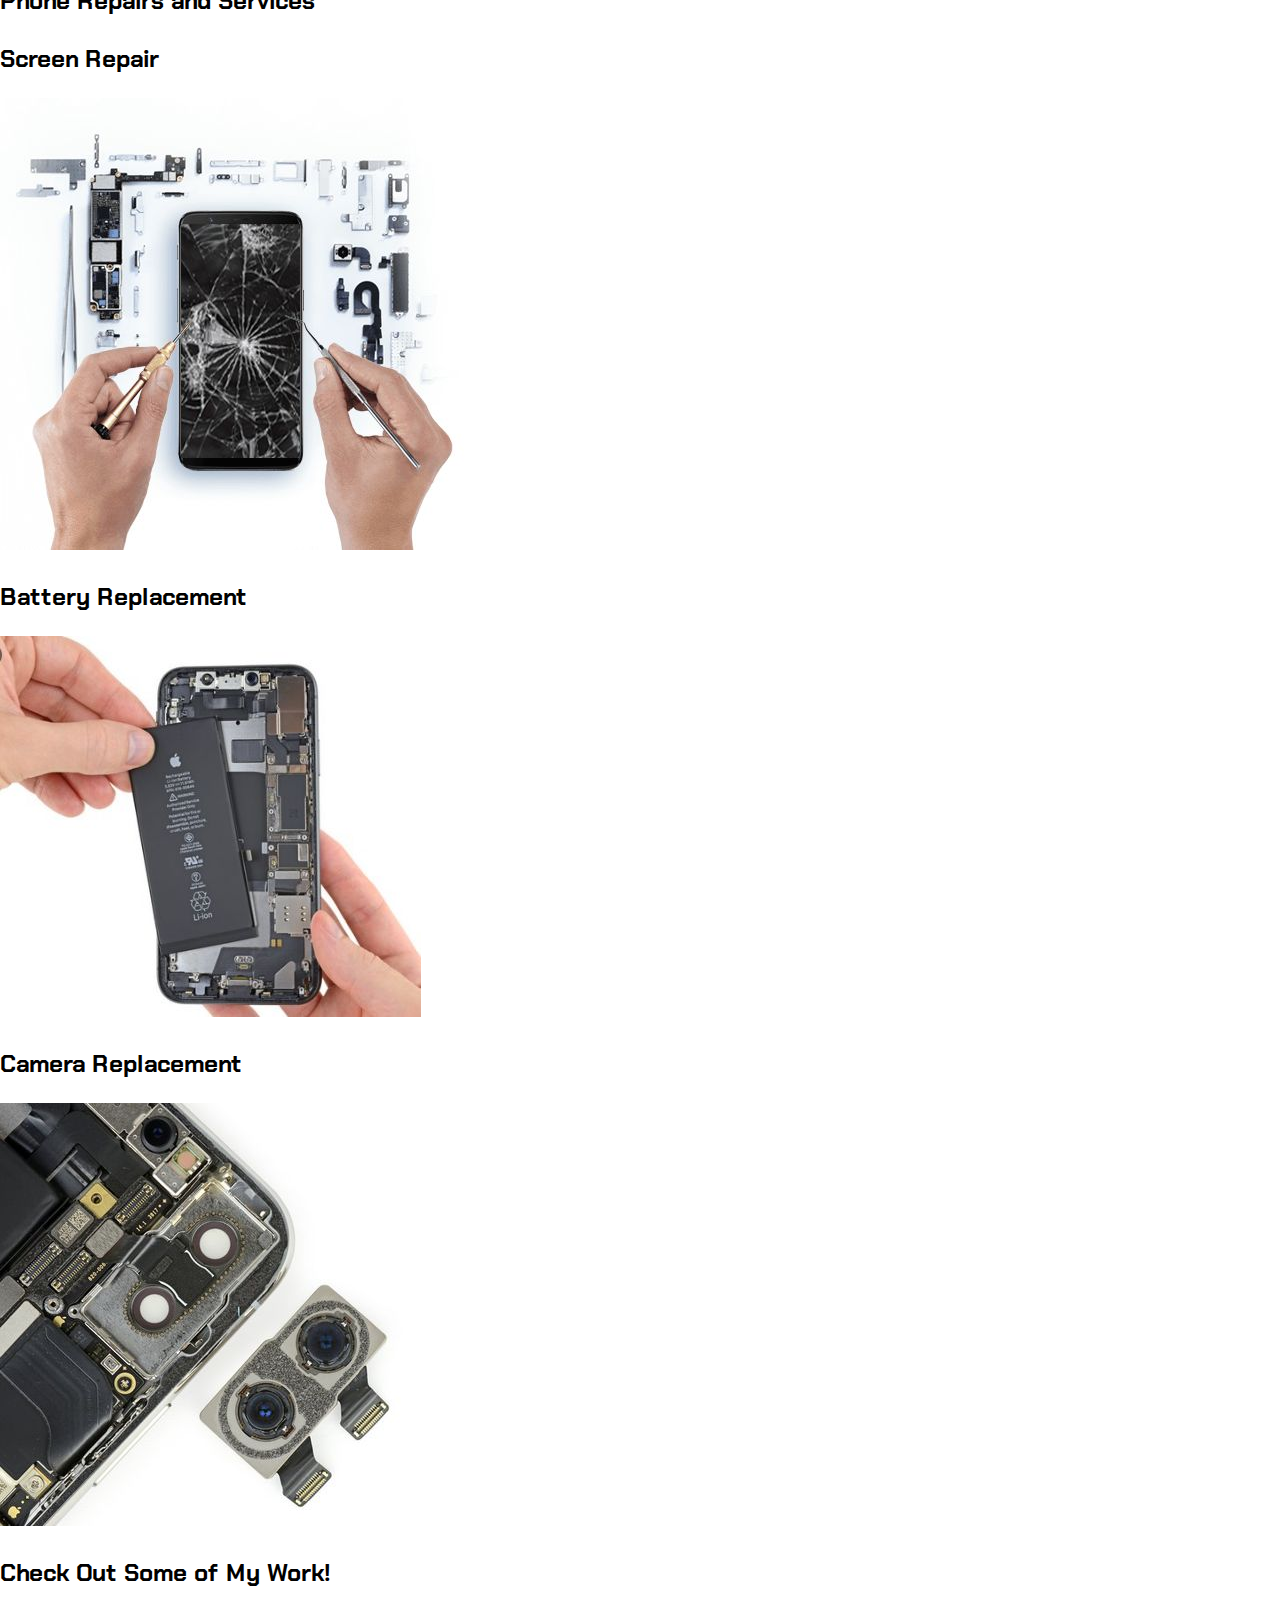
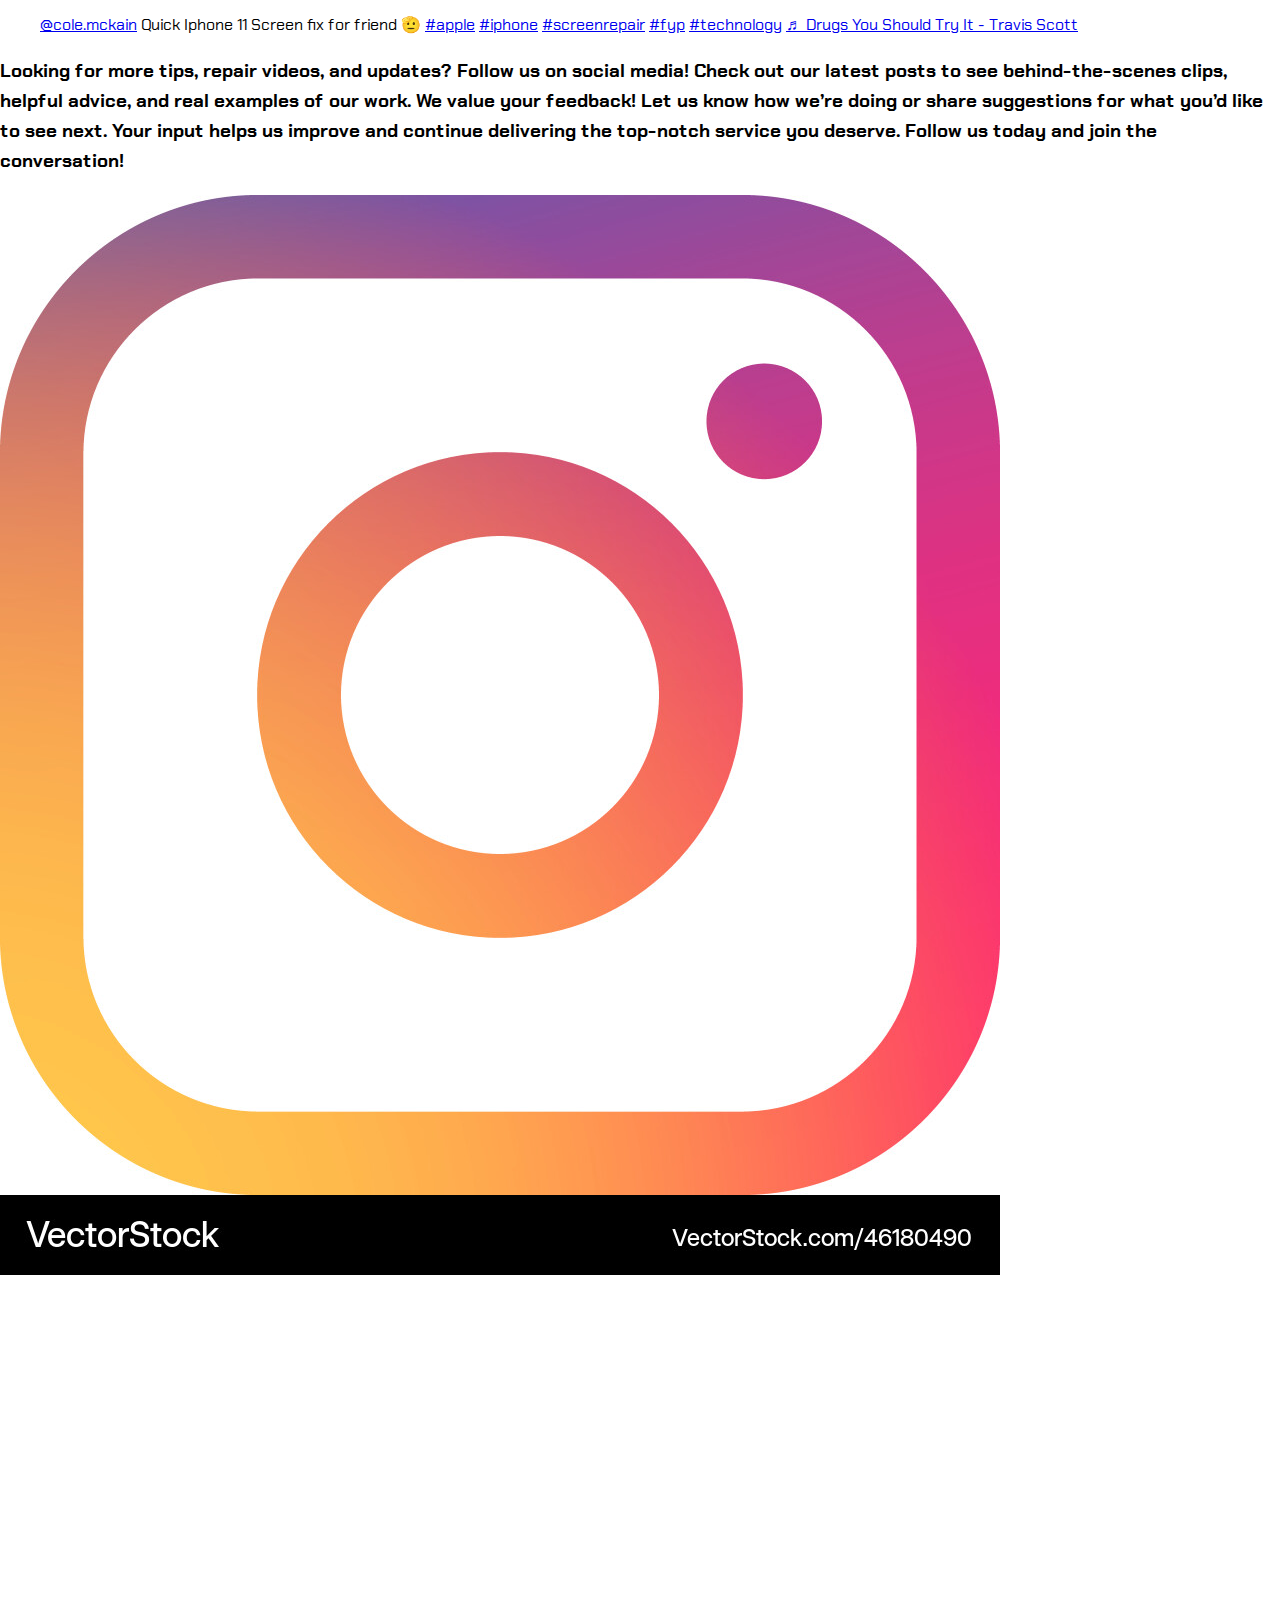
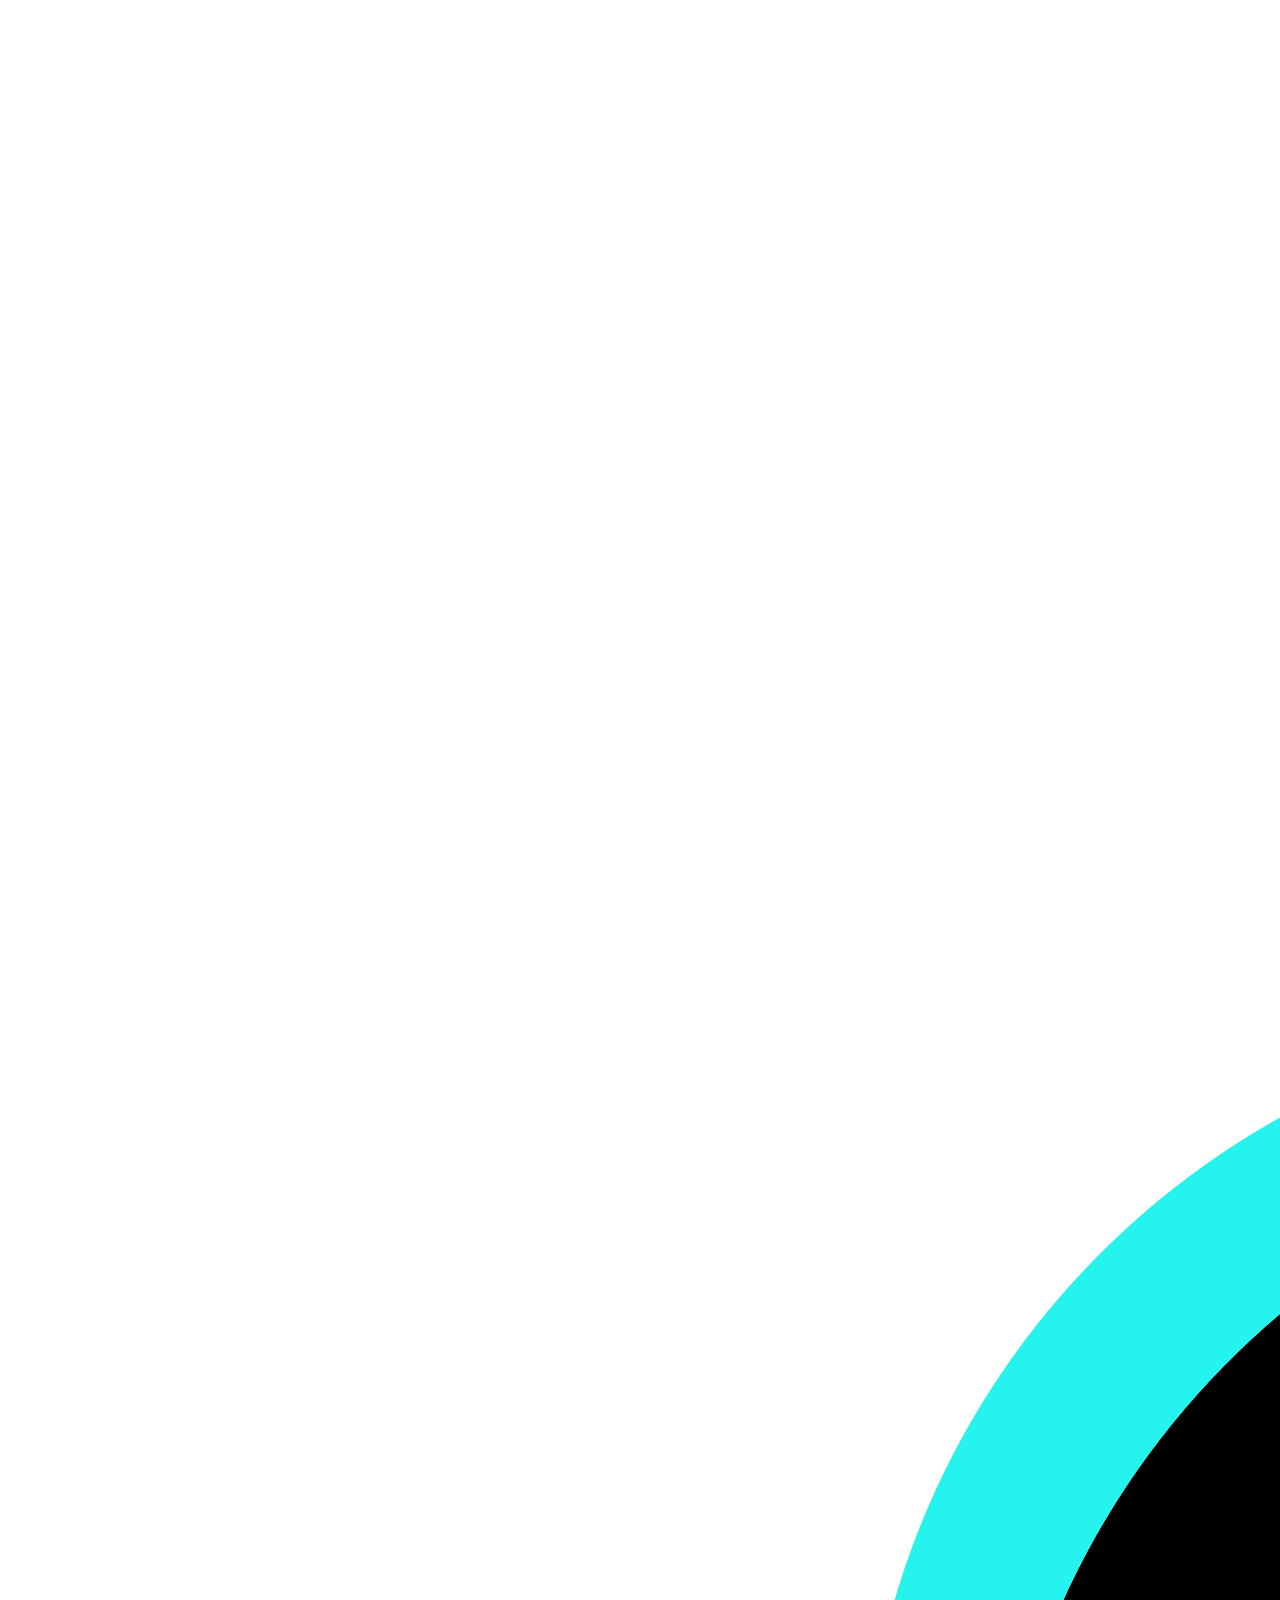
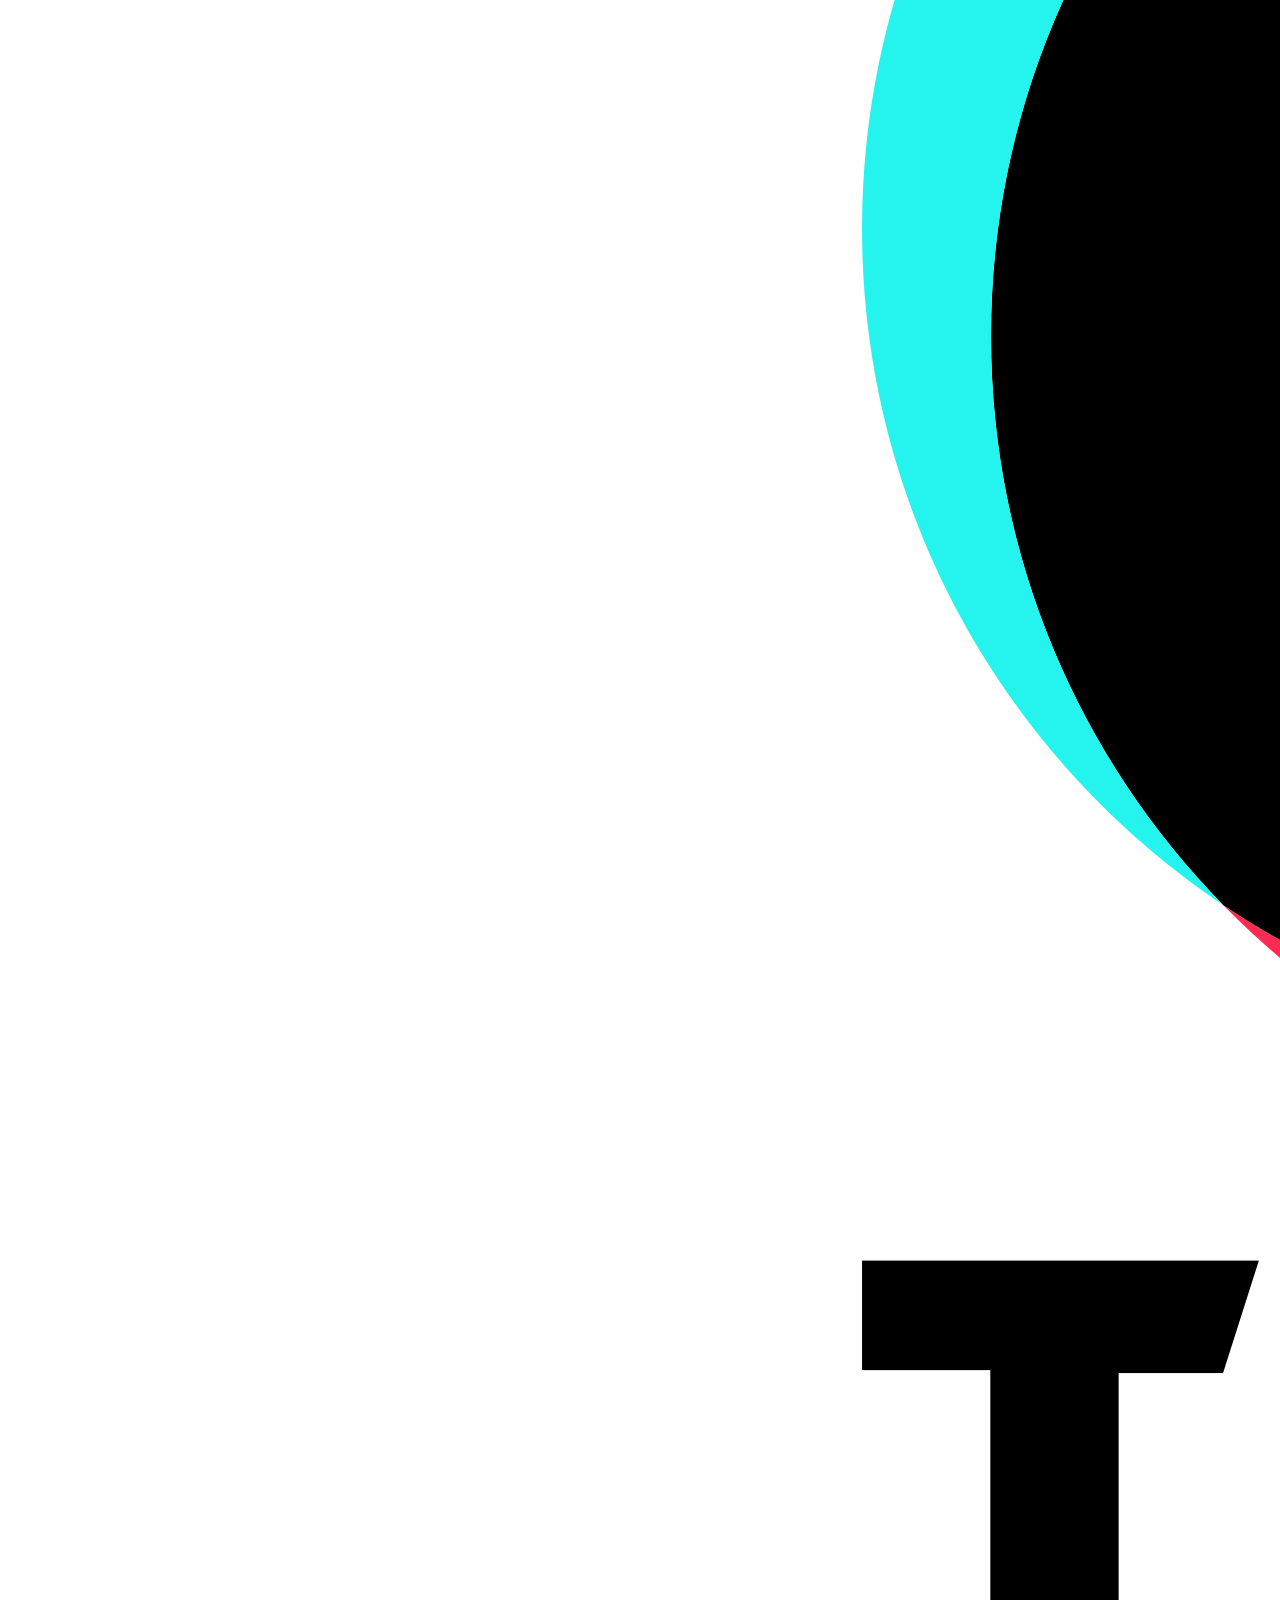
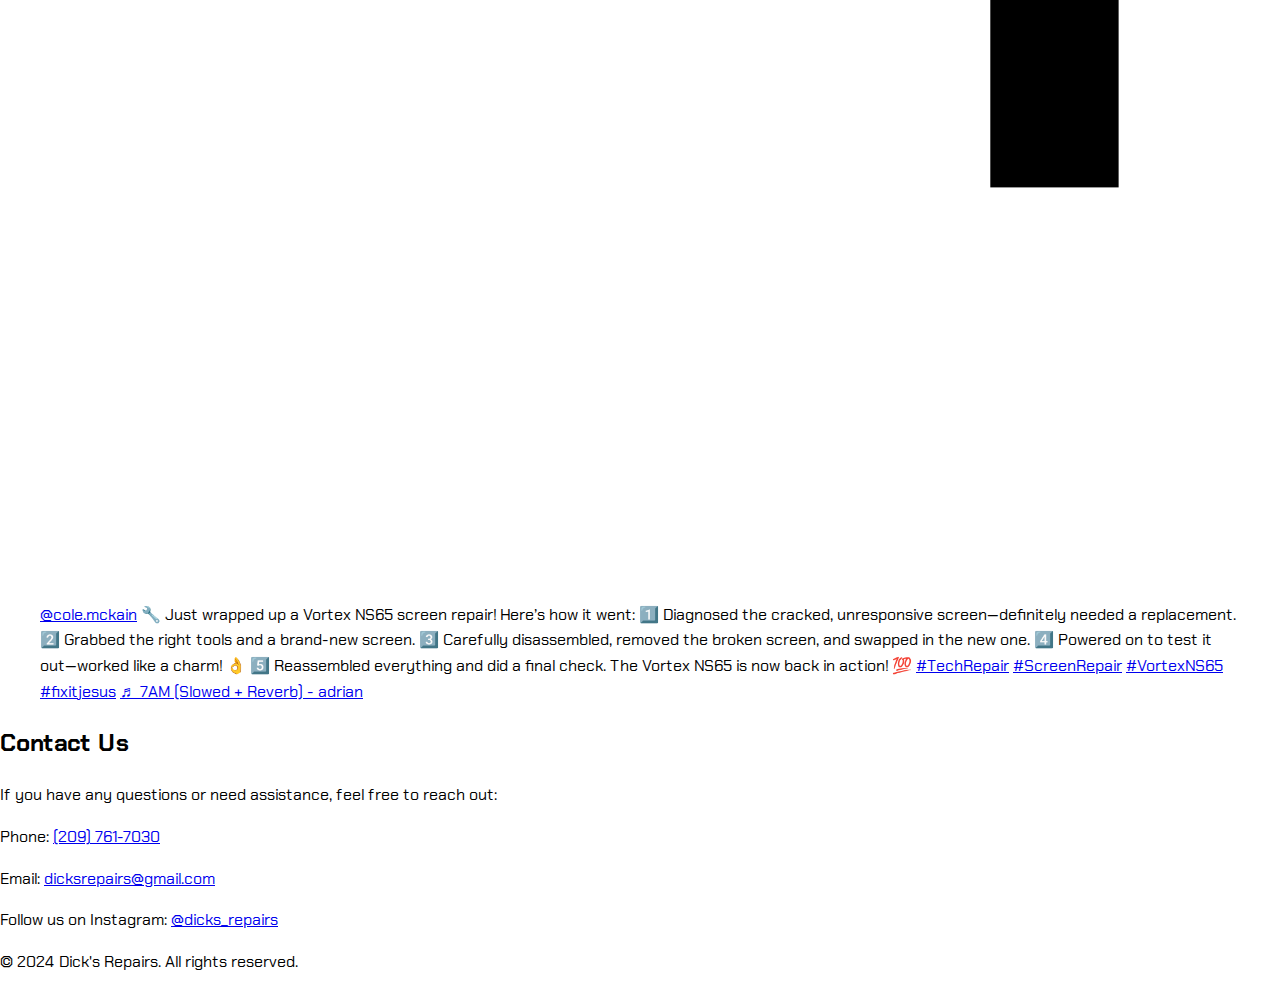
==== commit 92177c99: "Update index.html" ====
--- a/index.html
+++ b/index.html
@@ -35,7 +35,7 @@
   
         <div class="container">
             <h1>Welcome to Dick's Repairs</h1>
-            <h2>I am dedicated to providing fast,reliable,and affordable screen repair, battery replacement, camera fixes. </h2>
+            <h2>I am dedicated to providing fast and affordable screen repair, battery replacement, camera fixes. </h2>
             <h2>I service in Hayward and Merced, coming directly to your home or business as needed with high-quality solutions to keep all your electronic devices running smoothly. </h2>
             <h1>Visit my Instagram page to request your free consultation.</h1>
         </div>
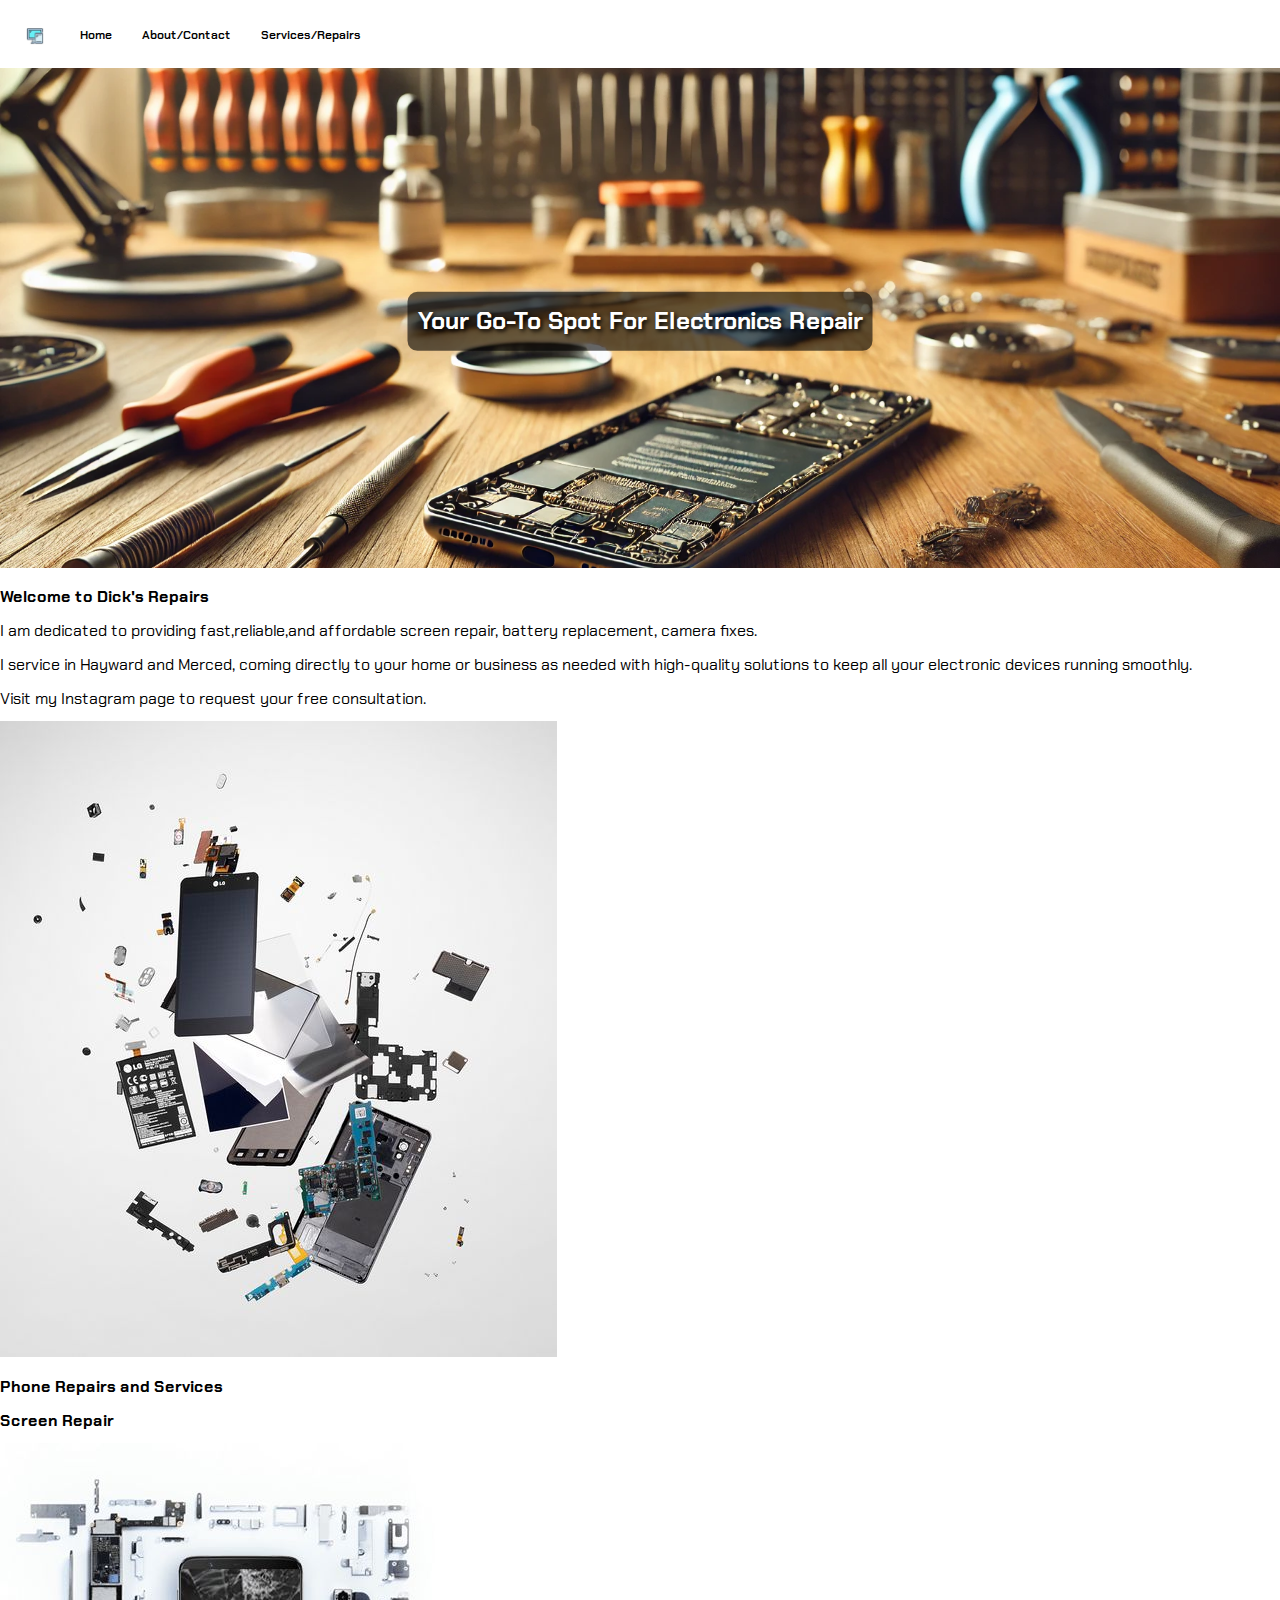
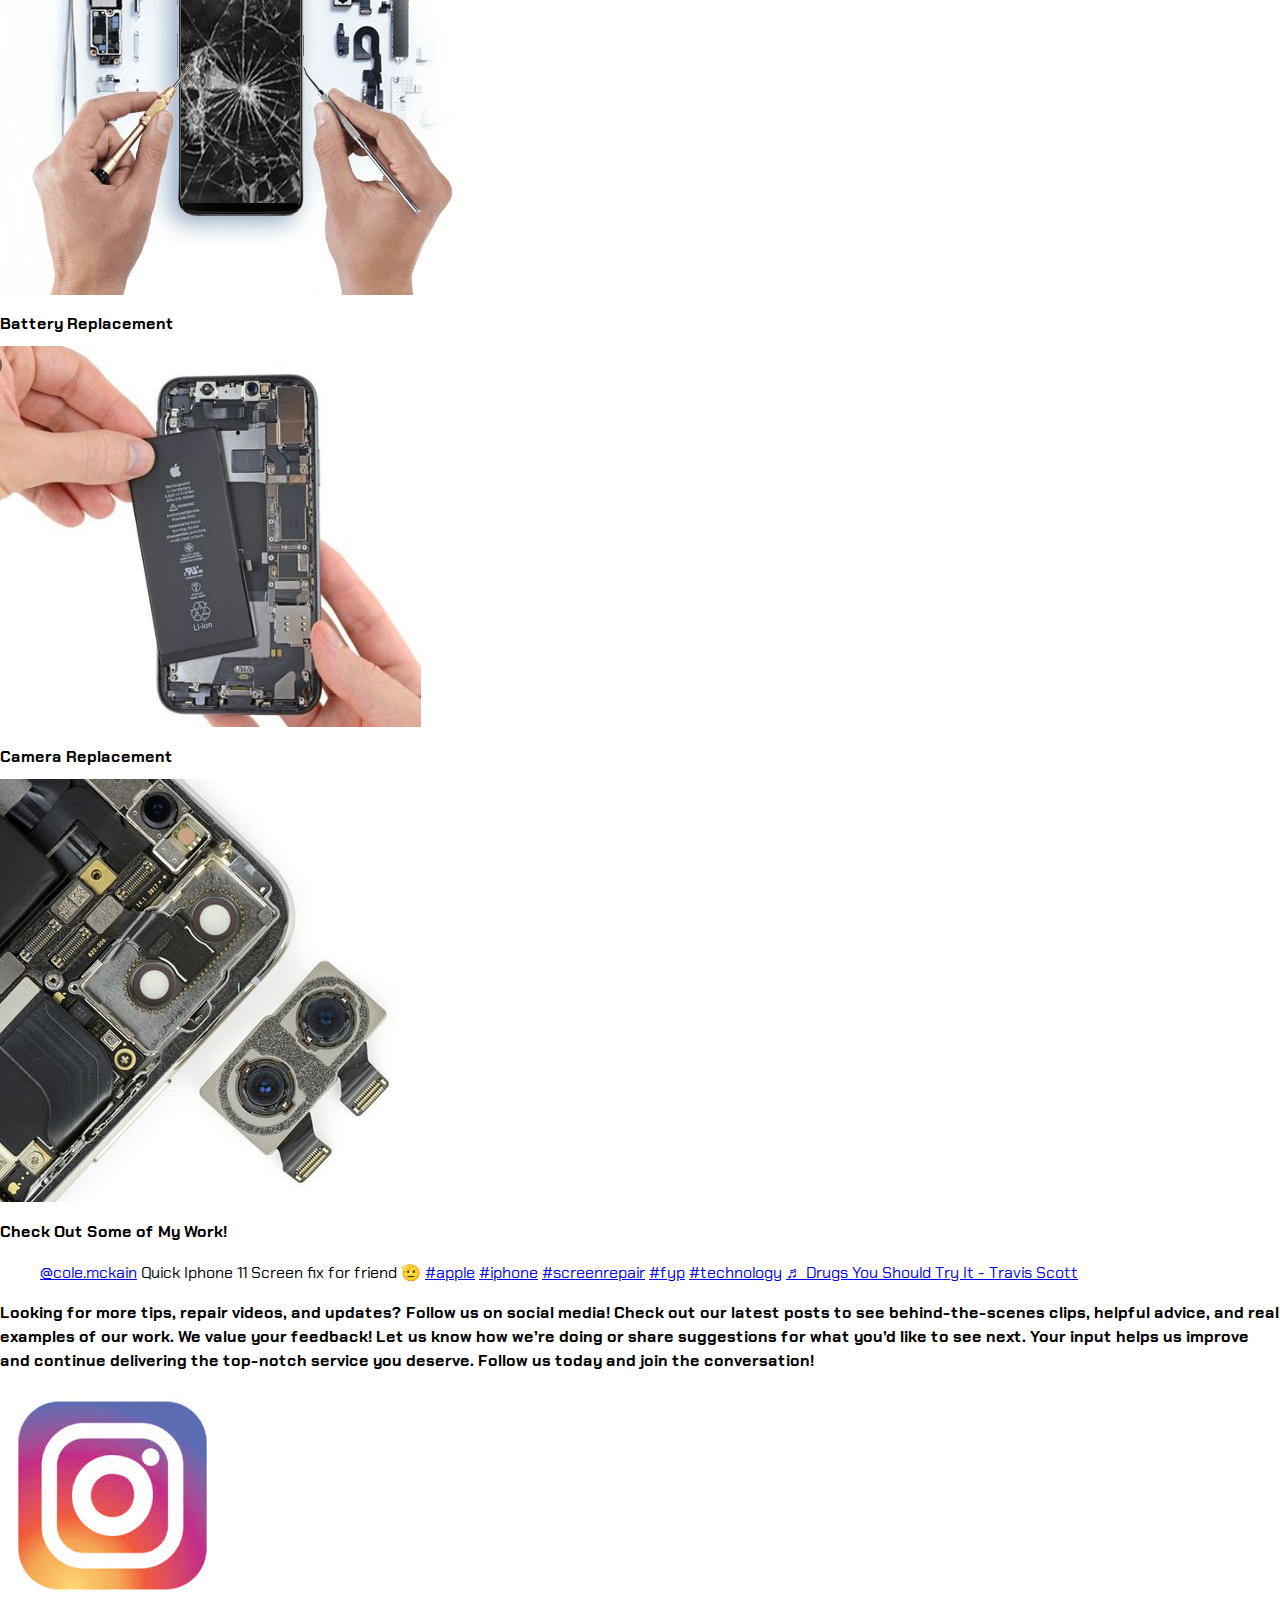
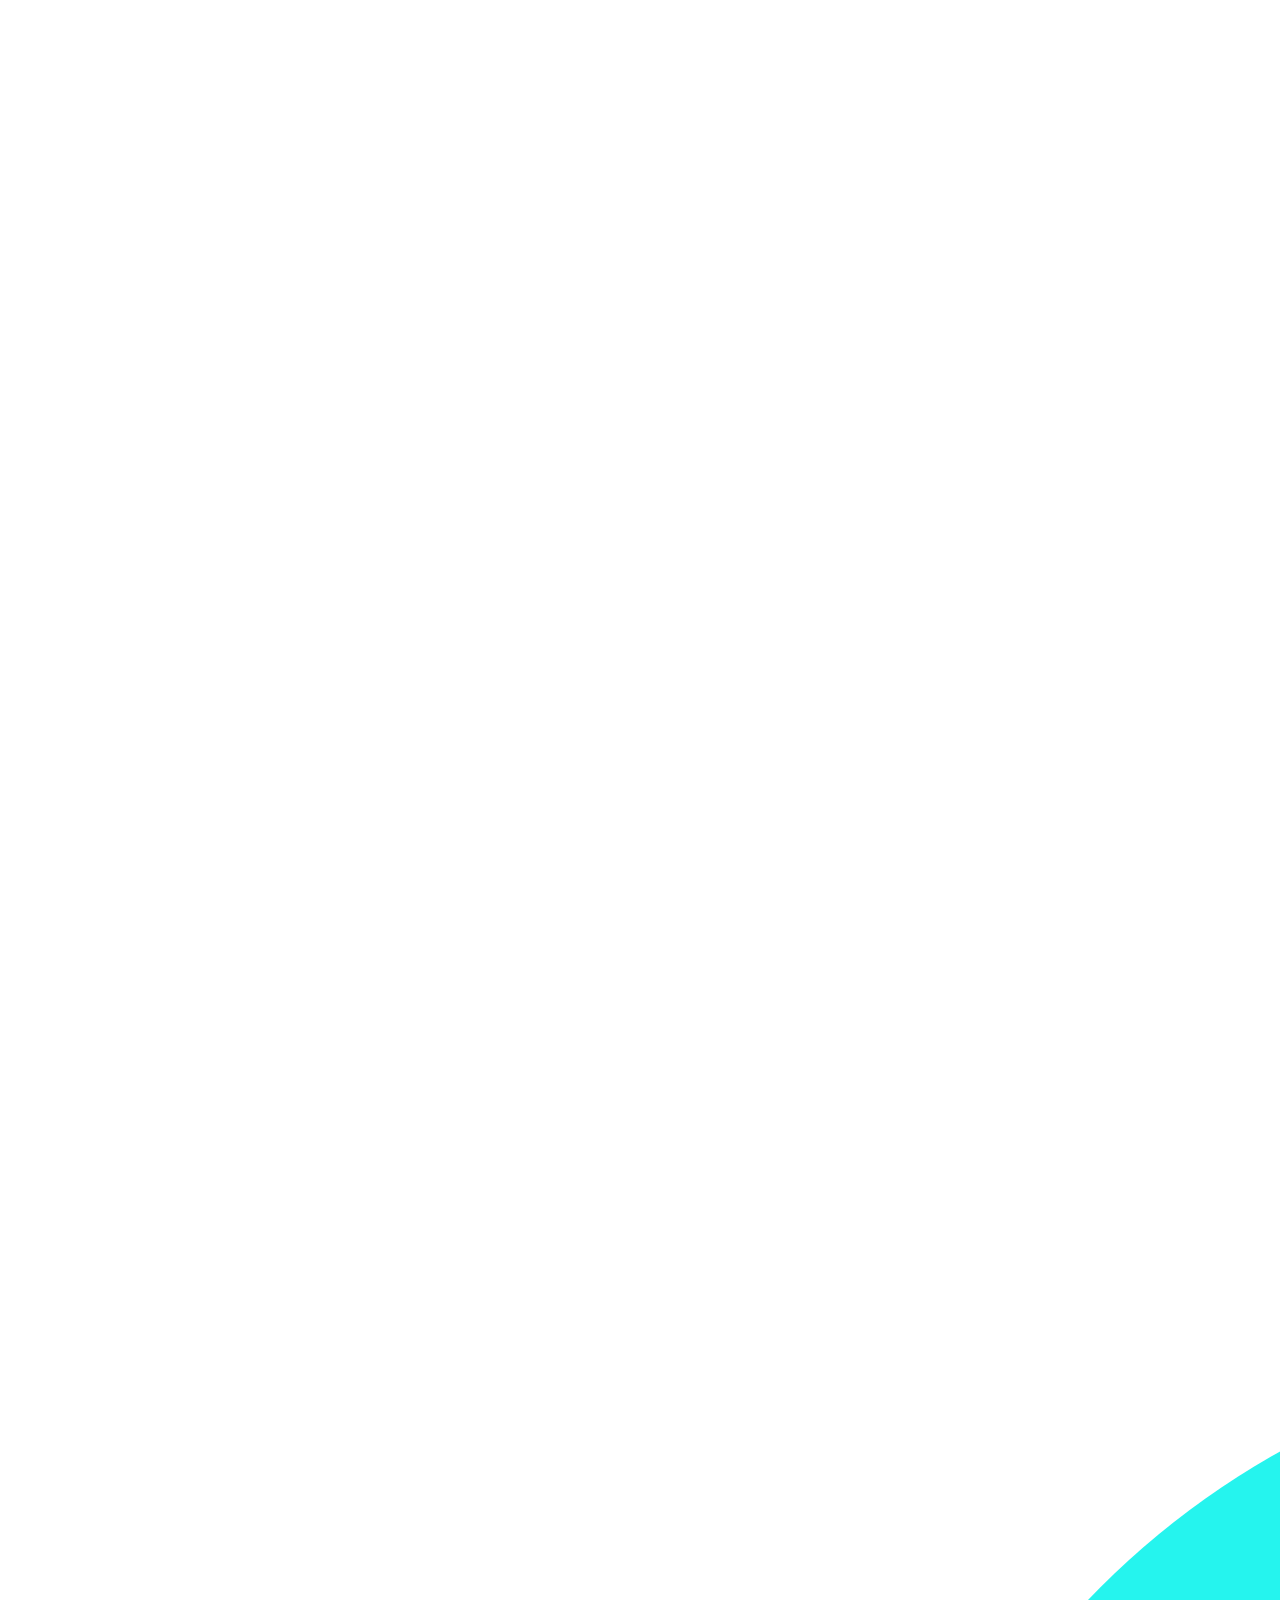
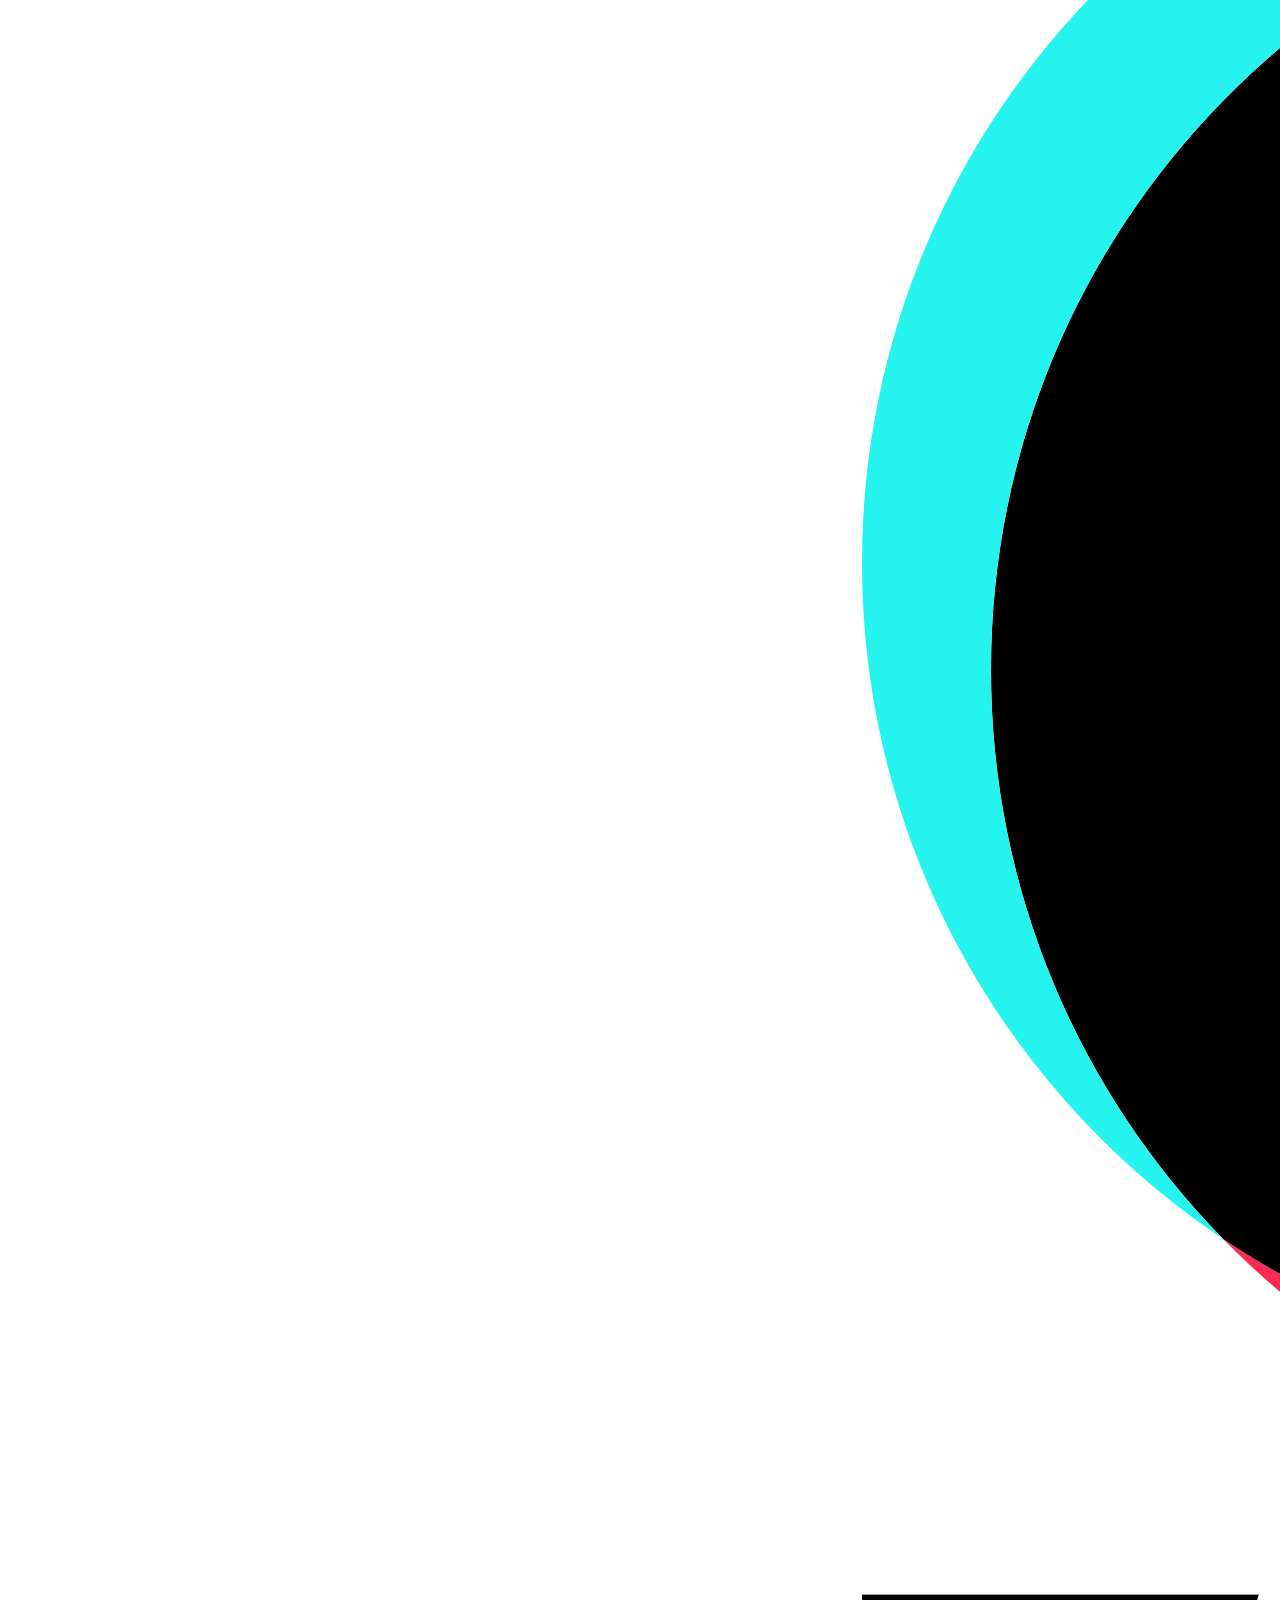
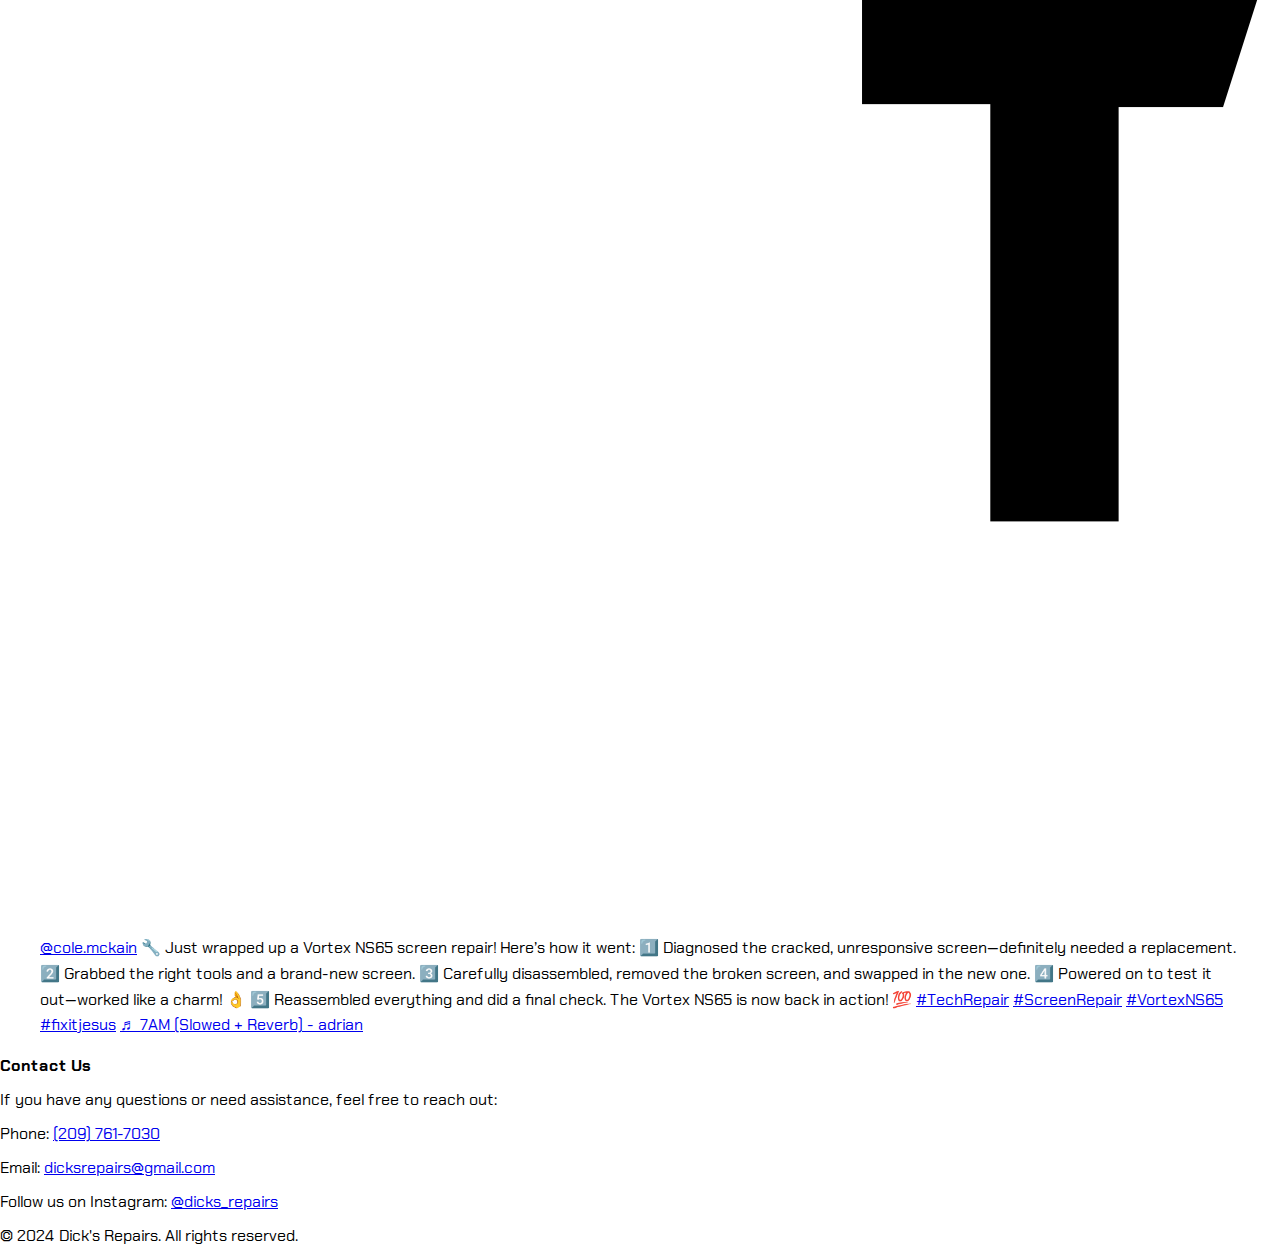
==== commit f0346fec: "Update and rename indexM.html to index.html" ====
--- a/index.html
+++ b/index.html
@@ -4,7 +4,7 @@
     <meta charset="UTF-8">
     <meta name="viewport" content="width=device-width, initial-scale=1.0">
     <title>Website Layout</title>
-    <link rel="stylesheet" href="home1.css">
+    <link rel="stylesheet" href="css/homeM.css">
 
     <link rel="preconnect" href="https://fonts.googleapis.com">
     <link rel="preconnect" href="https://fonts.gstatic.com" crossorigin>
@@ -15,56 +15,58 @@
 <!-- Navigation Section -->
 <nav class="navigation">
     <ul class="nav-links">
-        <li><a href="home-page.html">Home</a></li>
-        <li><a href="about_us.html">About/Contact</a></li>
-        <li><a href="repair.html">Services/Repairs</a></li><li><a 
-        
+        <li>
+            <a href="indexD.html">
+                <img src="img/desktop-icon.jpeg" alt="" class="nav-icon"> <!-- Replace with your image path -->
+            </a>
+        </li>
+        <li><a href="index.html">Home</a></li>
+        <li><a href="about_usM.html">About/Contact</a></li>
+        <li><a href="repairM.html">Services/Repairs</a></li>
     </ul>
 </nav>
-
 <div class="hero-image">
-    <img src="Homepage.webp" alt="Hero Image" class="hero-img">
+    <img src="img/Homepage.webp" alt="Hero Image" class="hero-img">
     <div class="hero-text">Your Go-To Spot For Electronics Repair</div>
 </div>
 
 
 <div class="main-container">
-    
-   
    
   
         <div class="container">
             <h1>Welcome to Dick's Repairs</h1>
-            <h2>I am dedicated to providing fast and affordable screen repair, battery replacement, camera fixes. </h2>
-            <h2>I service in Hayward and Merced, coming directly to your home or business as needed with high-quality solutions to keep all your electronic devices running smoothly. </h2>
-            <h1>Visit my Instagram page to request your free consultation.</h1>
+            <p>I am dedicated to providing fast,reliable,and affordable screen repair, battery replacement, camera fixes. </p>
+            <p>I service in Hayward and Merced, coming directly to your home or business as needed with high-quality solutions to keep all your electronic devices running smoothly. </p>
+            <p>Visit my Instagram page to request your free consultation.</p>
+        </div>
+        <div class="image-container">
+            <img src="img/CoolPhone.jpeg" alt="Description of the image" class="side-image">
         </div>
     </div>
-    <div class="image-container">
-        <img src="CoolPhone.jpeg" alt="Description of the image" class="side-image">
-    </div>
+    
 
 </div>
     <div class="container-a">
-        <h2>Phone Repairs and Services</h2>
+        <h1>Phone Repairs and Services</h1>
     </div>
         <div class="device-list">
             <div class="device">
                 <div class="device-box">
                     <h2>Screen Repair</h2>
-                    <a href="repair.html"><img src="CrackedIphone.jpeg" alt="Screen"></a>
+                    <a href="repairM.html"><img src="img/CrackedIphone.jpeg" alt="Screen"></a>
                 </div>
             </div>
             <div class="device">
                 <div class="device-box">
                     <h2>Battery Replacement</h2>
-                    <a href="repair.html"><img src="Battery.jpg" alt="Battery" ></a>
+                    <a href="repairM.html"><img src="img/Battery.jpg" alt="Battery" ></a>
                 </div>
             </div>
             <div class="device">
                 <div class="device-box">
                     <h2>Camera Replacement</h2>
-                    <a href="repair.html"><img src="Camera.jpeg" alt="Camera" ></a>
+                    <a href="repairM.html"><img src="img/Camera.jpeg" alt="Camera" ></a>
                 </div>
             </div>  
         </div>
@@ -90,10 +92,10 @@
             <div class="text-box">
                 <h3>Looking for more tips, repair videos, and updates? Follow us on social media! Check out our latest posts to see behind-the-scenes clips, helpful advice, and real examples of our work. We value your feedback! Let us know how we’re doing or share suggestions for what you’d like to see next. Your input helps us improve and continue delivering the top-notch service you deserve. Follow us today and join the conversation!</h3>
                 <a href="https://www.instagram.com/dicks_repairs/" target="_blank"> 
-                    <img src="instalogo.jpeg" alt="Instagram Logo" class="logo-tag"> 
+                    <img src="img/Insta-logo.jpeg" alt="Instagram Logo" class="logo-tag"> 
                 </a>
                 <a href="https://www.tiktok.com/@cole.mckain" target="_blank"> 
-                    <img src="tiktok-logo.png" alt="TikTok Logo" class="logo-tag"> 
+                    <img src="img/tiktok-logo.png" alt="TikTok Logo" class="logo-tag"> 
                 </a>
             </div>
 
@@ -117,11 +119,6 @@
     <p>Phone: <a href="tel:2097617030">(209) 761-7030</a></p>
     <p>Email: <a href="mailto:dicksrepairs@gmail.com">dicksrepairs@gmail.com</a></p>
     <p>Follow us on Instagram: <a href="https://www.instagram.com/dicks_repairs/" target="_blank">@dicks_repairs</a></p>
-    
-    <!-- Google Maps iframe -->
-    <!-- <div class="map-container">
-        <iframe src="https://www.google.com/maps/embed?pb=!1m18!1m12!1m3!1d101563.26279476429!2d-120.62728184366254!3d37.29864222051096!2m3!1f0!2f0!3f0!3m2!1i1024!2i768!4f13.1!3m3!1m2!1s0x80913f84fd1bb699%3A0xed2faa20bc868218!2sMerced%2C%20CA!5e0!3m2!1sen!2sus!4v1733442108622!5m2!1sen!2sus" width="600" height="450" style="border:0;" allowfullscreen="" loading="lazy" referrerpolicy="no-referrer-when-downgrade"></iframe>
-    </div> -->
 </section>
 
     <footer>
--- a/css/homeM.css
+++ b/css/homeM.css
@@ -0,0 +1,218 @@
+/* General Styles */
+body {
+  font-family: 'Chakra Petch', sans-serif;
+  margin: 0;
+  padding: 0;
+  box-sizing: border-box;
+  background-color: #ffffff;
+  color: #000000;
+  line-height: 1.6;
+}
+/* Set a consistent font size for all text elements */
+h1, h2, h3, p {
+  font-size: 16px; /* Set a consistent font size */
+  line-height: 1.5; /* Adjust line height for better readability */
+  margin: 10px 0; /* Add some margin for spacing */
+}
+
+/* Navigation Styles */
+.navigation {
+  display: flex;
+  flex-wrap: wrap; /* Allow wrapping for smaller screens */
+  justify-content: space-between;
+  align-items: center;
+  background-color: #ffffff;
+  padding: 5px 10px; /* Reduced padding for a smaller nav */
+  box-shadow: 0 2px 5px rgba(0, 0, 0, 0.1);
+}
+
+.nav-links {
+  list-style: none;
+  display: flex;
+  padding: 0;
+  flex-wrap: wrap; /* Allow links to wrap */
+  justify-content: center; /* Center the links */
+}
+
+.nav-links li {
+  margin: 0 5px; /* Reduced margin for better fit */
+}
+
+.nav-links a {
+  text-decoration: none;
+  color: rgb(0, 0, 0);
+  font-weight: 600; /* Slightly lighter font weight */
+  transition: color 0.3s;
+  font-size: 12px; /* Smaller font size for mobile */
+  padding: 5px 10px; /* Add some padding for touch targets */
+  border-radius: 5px; /* Rounded corners for links */
+}
+
+.nav-links a:hover {
+  background-color: #f0f0f0; /* Light background on hover for better visibility */
+}
+/* Navigation Icon Styles */
+.nav-icon {
+  width: 20px; /* Set a small width for the icon */
+  height: auto; /* Maintain aspect ratio */
+  margin-right: 5px; /* Space between the icon and text */
+  vertical-align: middle; /* Align the icon vertically with the text */
+}
+
+/* Hero Section */
+.hero-image {
+  position: relative;
+  text-align: center;
+}
+
+.hero-img {
+  width: 100%; /* Make the image responsive */
+  height: auto; /* Maintain aspect ratio */
+  object-fit: cover; /* Ensure the image covers the area without stretching */
+  max-height: 500px; /* Set a maximum height to prevent it from being too tall */
+}
+
+.hero-text {
+  position: absolute;
+  top: 50%;
+  left: 50%;
+  transform: translate(-50%, -50%);
+  text-align: center;
+  color: rgb(255, 255, 255);
+  font-size: 1.5em; /* Adjust font size for mobile */
+  font-weight: bold;
+  text-shadow: 2px 2px 4px rgb(0, 0, 0);
+  background-color: rgba(0, 0, 0, 0.6);
+  padding: 10px; /* Adjust padding for mobile */
+  border-radius: 10px;
+}
+/* Media Queries for Responsiveness */
+@media (max-width: 768px) {
+  .hero-text {
+      font-size: 1.2em; /* Smaller font size for mobile */
+      padding: 10px; /* Adjust padding */
+  }
+/* Main Content Section */
+.main-container {
+  max-width: 400px; /* Set a maximum width for the main container */
+  margin: 0 auto; /* Center the container */
+  padding: 10px; /* Reduced padding for smaller containers */
+  display: flex; /* Use Flexbox for layout */
+  flex-direction: column; /* Stack items vertically */
+  align-items: center; /* Center items */
+}
+
+.image-container {
+  margin-bottom: 20px; /* Add space below the image */
+  text-align: center; /* Center text inside the image container */
+}
+
+.image-container img {
+  width: 100%; /* Make the image responsive */
+  height: auto; /* Maintain aspect ratio */
+  max-width: 200px; /* Set a maximum width for the side image */
+}
+
+.container {
+  max-width: 300px; /* Set a maximum width for the container */
+  margin: 0 auto; /* Center the container */
+  padding: 10px; /* Reduced padding for smaller containers */
+  text-align: center; /* Center text */
+}
+
+.container h1 {
+  font-size: 1.2em; /* Smaller font size for the main heading */
+}
+
+.container h2 {
+  font-size: 1em; /* Smaller font size for subheadings */
+}
+
+.container p {
+  font-size: 0.8em; /* Smaller font size for paragraphs */
+  line-height: 1.2; /* Adjust line height for better readability */
+}
+.container-a {
+  max-width: 300px; /* Set a maximum width for the container */
+  margin: 20px auto; /* Center the container horizontally and add vertical spacing */
+  padding: 10px; /* Optional: Add some padding */
+  background-color: rgba(255, 255, 255, 0.9); /* Optional: Background color */
+  border-radius: 8px; /* Optional: Rounded corners */
+  text-align: center; /* Center text inside the container */
+}
+.device-list {
+  display: flex;
+  justify-content: center; /* Center the device boxes */
+  flex-wrap: wrap; /* Allow wrapping to the next line if necessary */
+  gap: 15px; /* Space between device boxes */
+}
+
+.device {
+  text-align: center;
+  margin-bottom: 20px;
+  width: 100%; /* Set width to 100% for responsiveness */
+  max-width: 150px; /* Set a maximum width for the device boxes */
+  transition: transform 0.3s ease, box-shadow 0.3s ease;
+}
+
+.device-box {
+  background-color: #f9f9f9;
+  border: 1px solid #ccc;
+  border-radius: 10px;
+  padding: 10px; /* Reduce padding for smaller boxes */
+  text-align: center;
+  box-shadow: 0 2px 5px rgba(0, 0, 0, 0.1);
+  transition: transform 0.3s;
+}
+
+.device-box img {
+  width: 100%; /* Make the image responsive and smaller */
+  height: auto; /* Maintain aspect ratio */
+  max-width: 120px; /* Set a maximum width for the images */
+  margin-bottom: 10px; /* Add space below the image */
+}
+
+.device-box:hover {
+  transform: scale(1.05); /* Slightly scale up on hover */
+}
+
+
+.images {
+  max-width: 600px; /* Set a maximum width for the images section */
+  margin: 20px auto; /* Center the container horizontally and add vertical spacing */
+  text-align: center; /* Center text inside the container */
+}
+
+.image-gallery {
+  display: flex; /* Use flexbox for layout */
+  flex-direction: column; /* Stack items vertically */
+  align-items: center; /* Center items */
+}
+
+.text-box {
+  margin-top: 20px; /* Add space above the text box */
+}
+/* Logo Styles */
+.logo-tag {
+  width: 50px; /* Set a smaller width for the logos */
+  height: auto; /* Maintain aspect ratio */
+  margin: 5px; /* Add some space around the logos */
+}
+
+
+  
+
+  .device {
+      max-width: 90%; /* Allow devices to take more width */
+  }
+
+
+
+  .hero-text {
+      font-size: 1em; /* Smaller font size for mobile */
+  }
+
+  .container {
+      padding: 5px; /* Adjust padding */
+  }
+}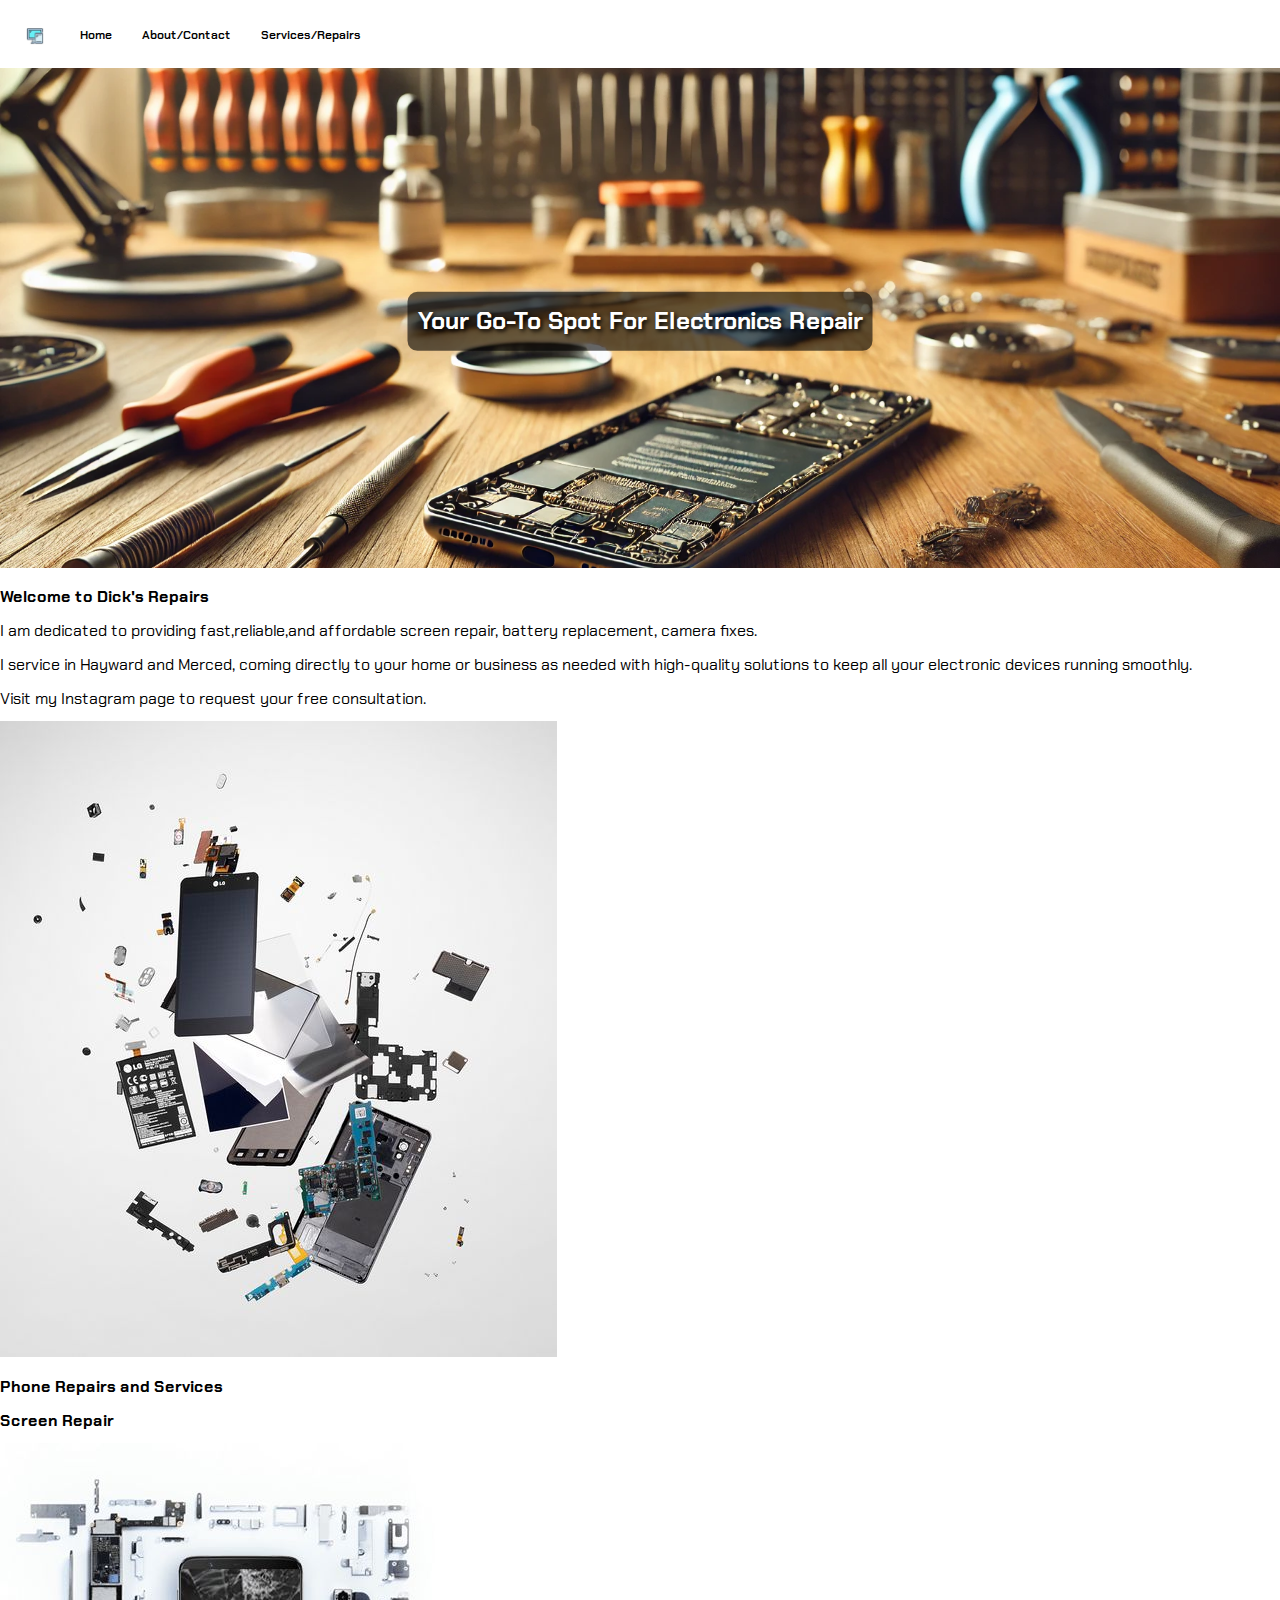
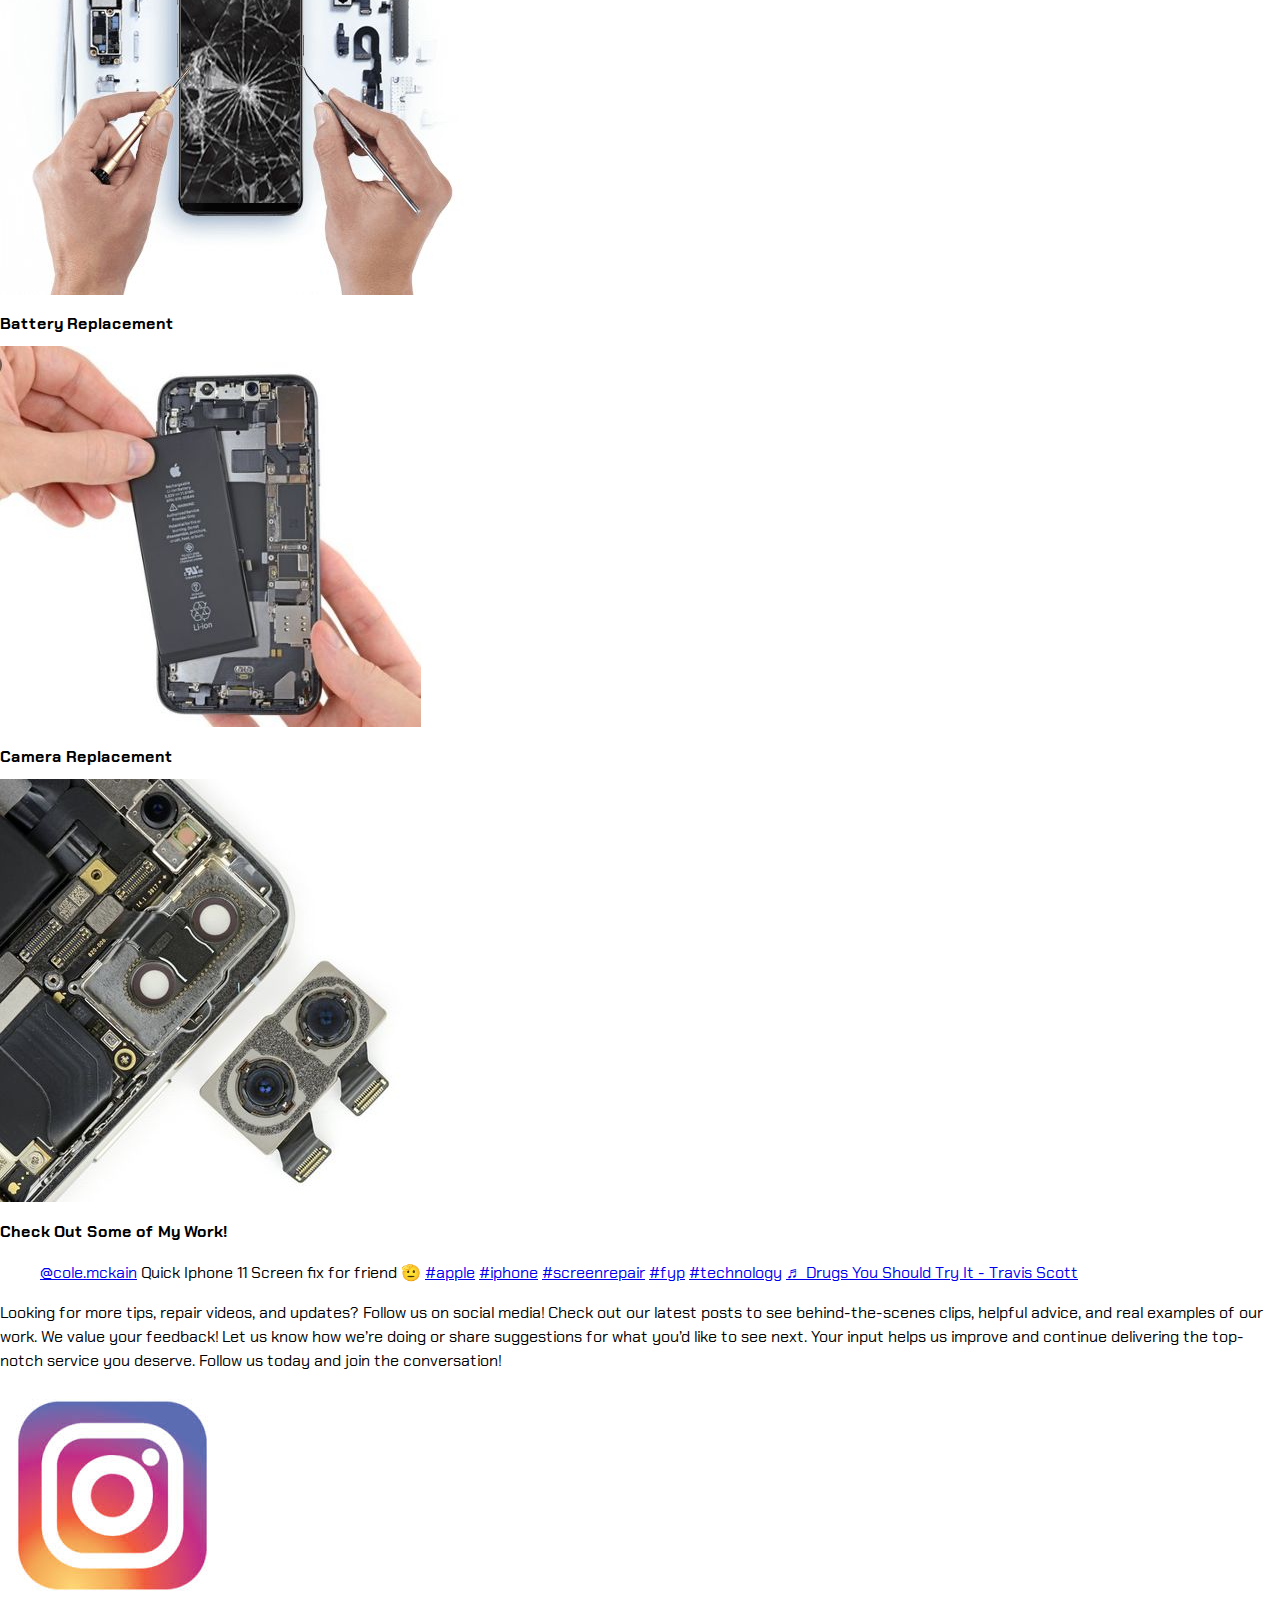
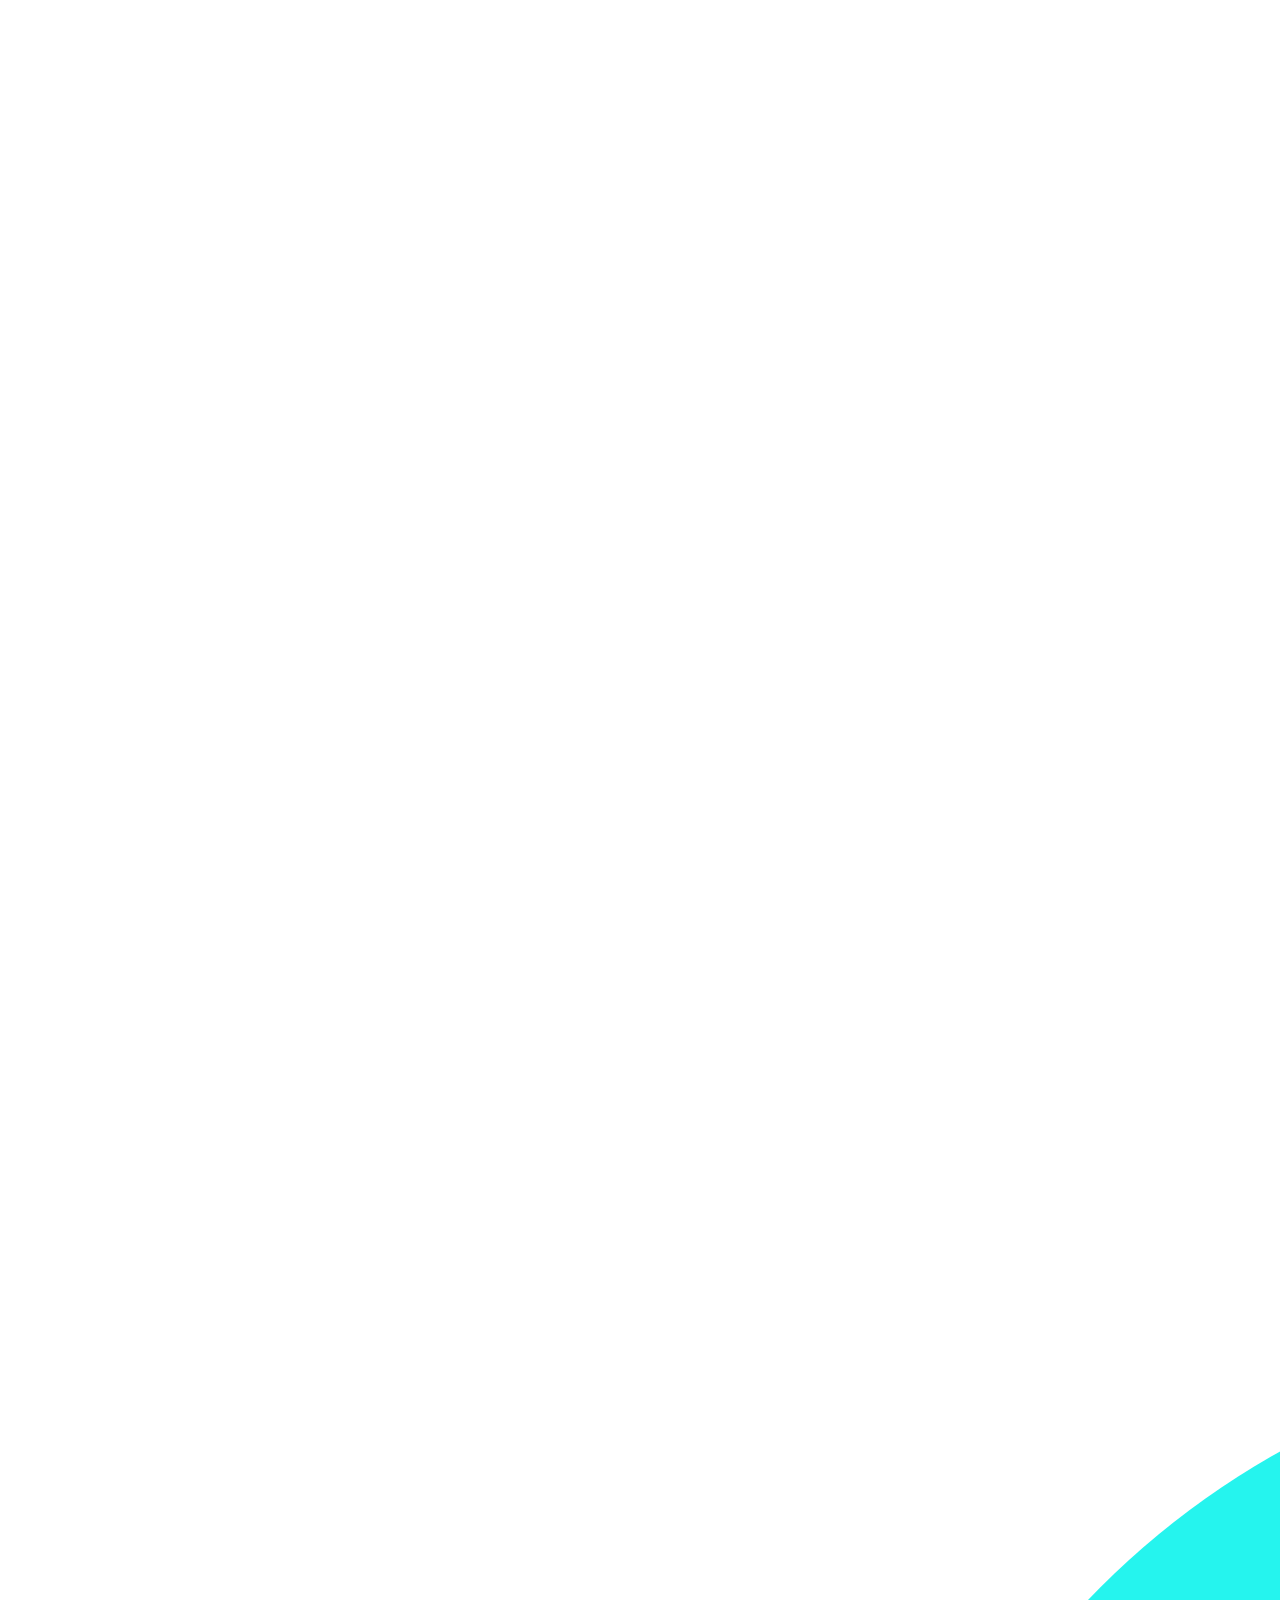
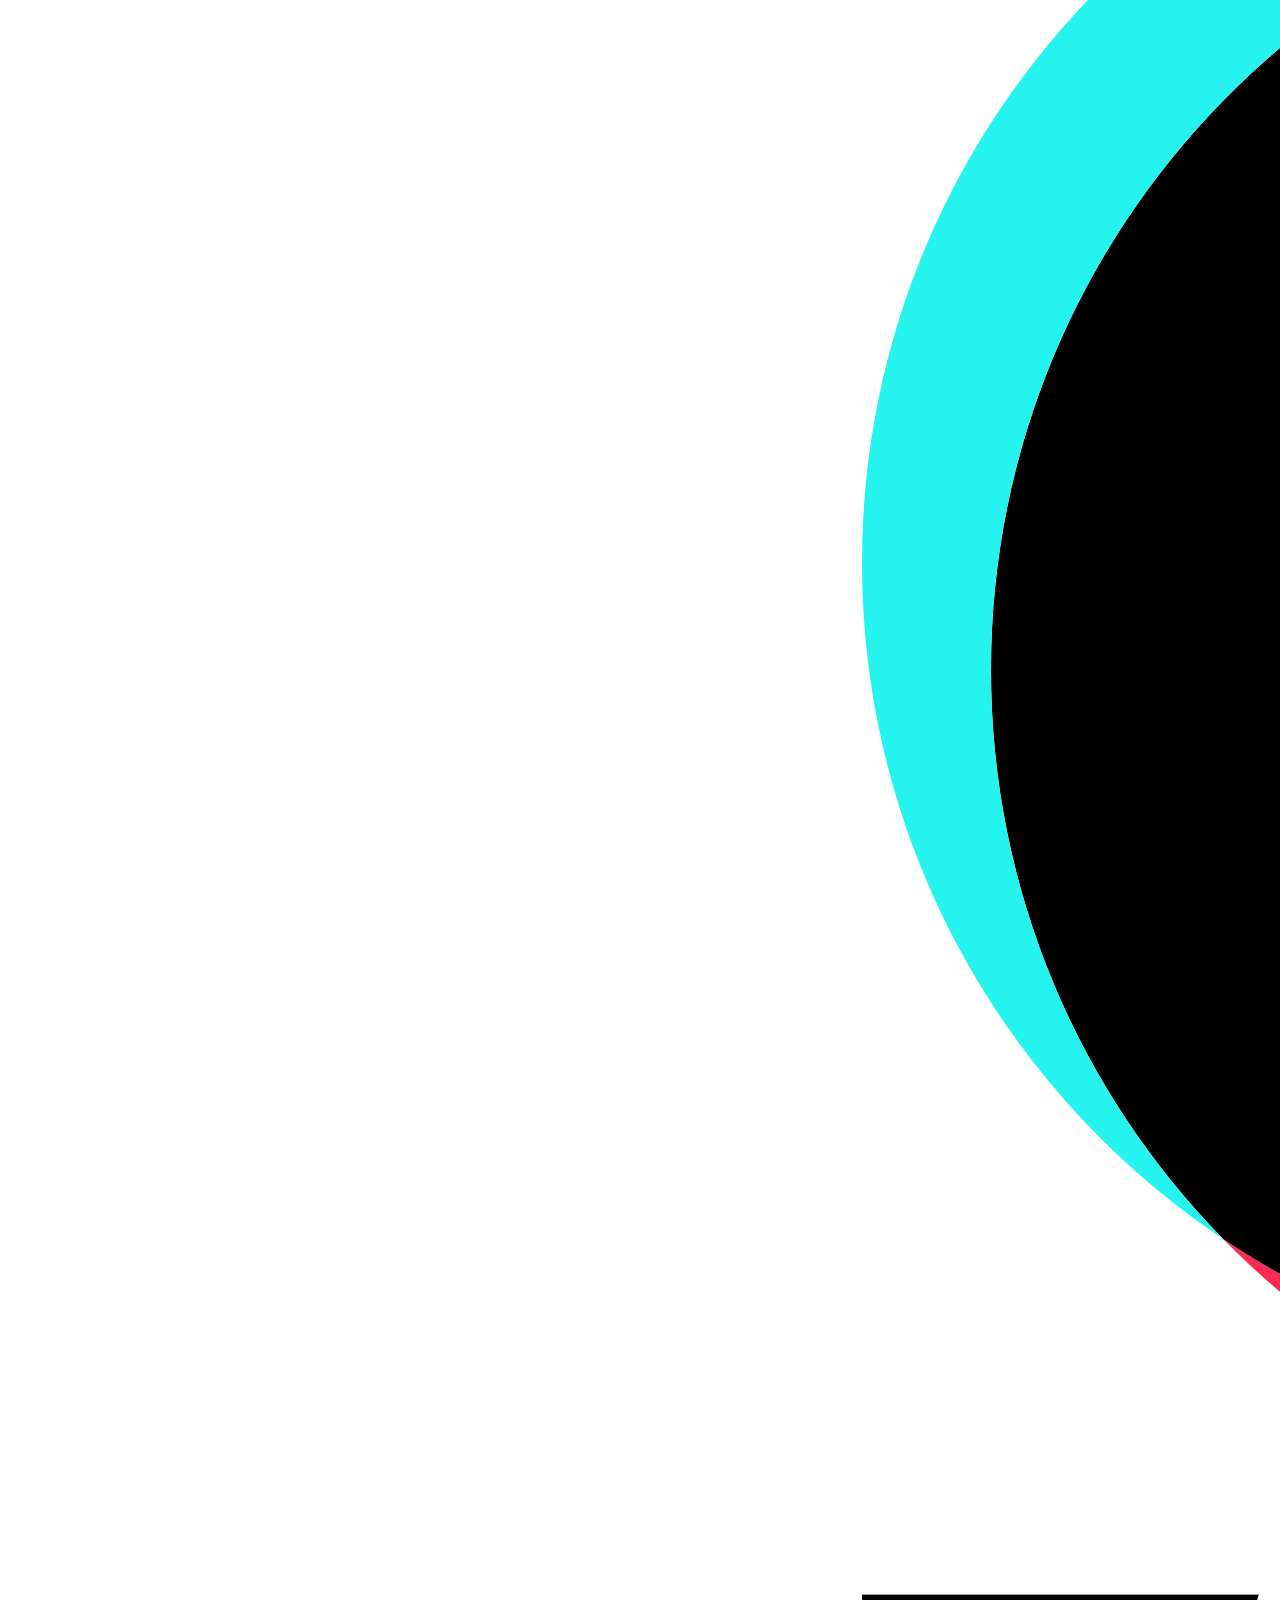
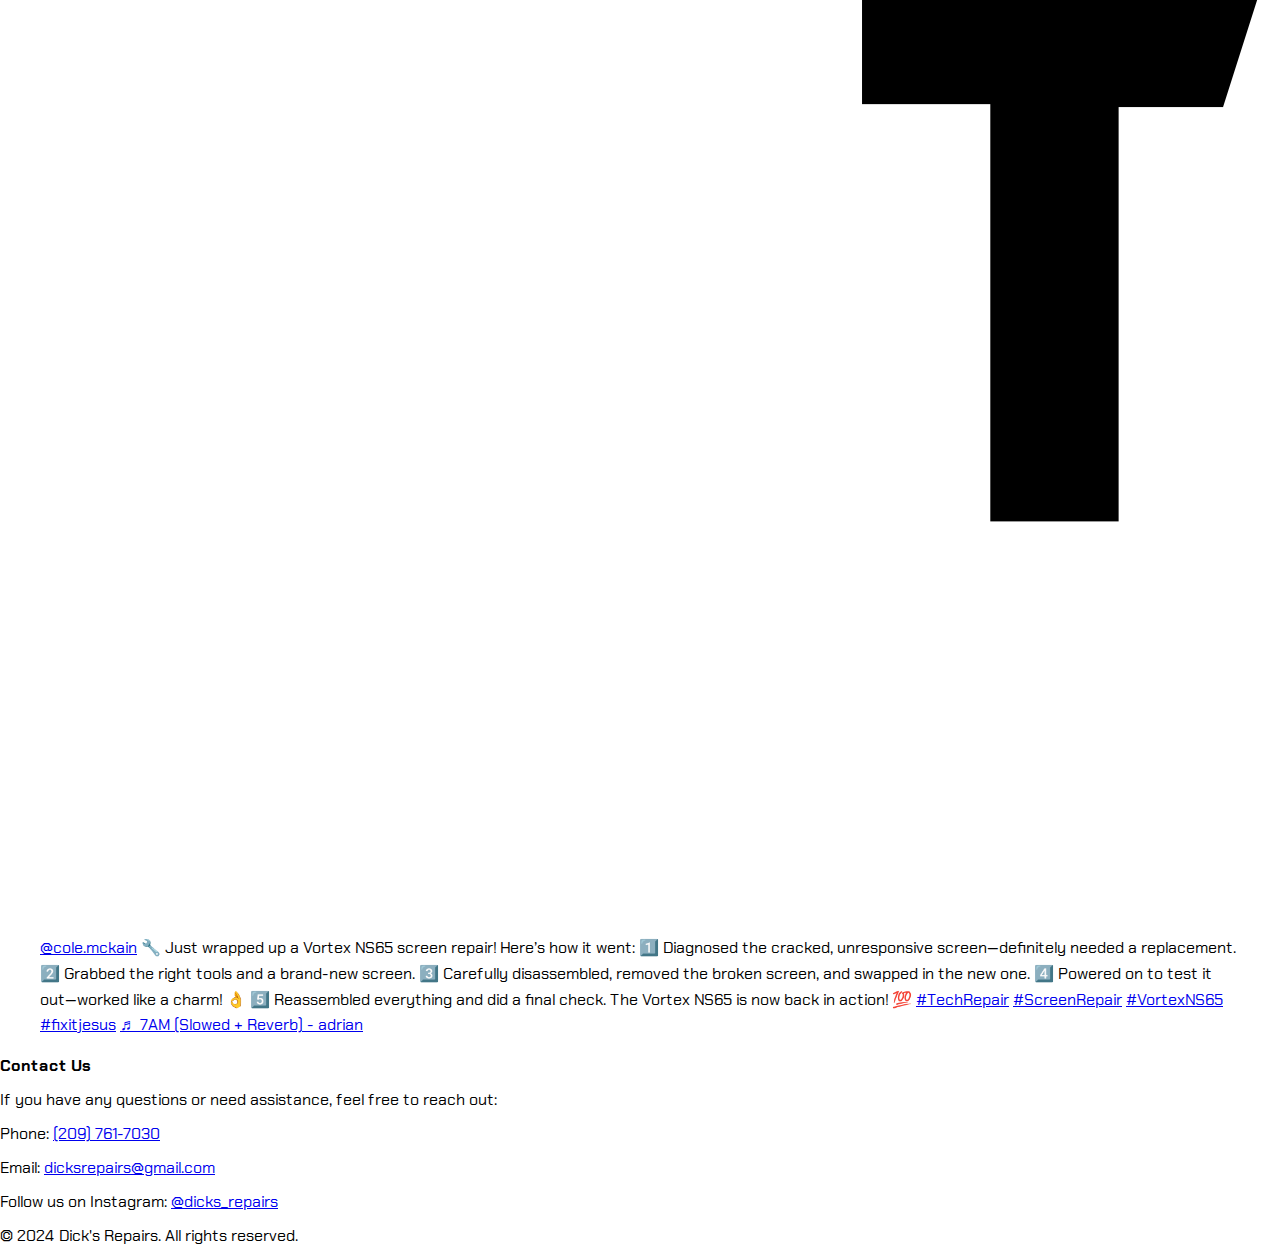
==== commit a73b6ee1: "Update index.html" ====
--- a/index.html
+++ b/index.html
@@ -90,7 +90,7 @@
             <script async src="https://www.tiktok.com/embed.js"></script>
 
             <div class="text-box">
-                <h3>Looking for more tips, repair videos, and updates? Follow us on social media! Check out our latest posts to see behind-the-scenes clips, helpful advice, and real examples of our work. We value your feedback! Let us know how we’re doing or share suggestions for what you’d like to see next. Your input helps us improve and continue delivering the top-notch service you deserve. Follow us today and join the conversation!</h3>
+                <p>Looking for more tips, repair videos, and updates? Follow us on social media! Check out our latest posts to see behind-the-scenes clips, helpful advice, and real examples of our work. We value your feedback! Let us know how we’re doing or share suggestions for what you’d like to see next. Your input helps us improve and continue delivering the top-notch service you deserve. Follow us today and join the conversation!</p>
                 <a href="https://www.instagram.com/dicks_repairs/" target="_blank"> 
                     <img src="img/Insta-logo.jpeg" alt="Instagram Logo" class="logo-tag"> 
                 </a>
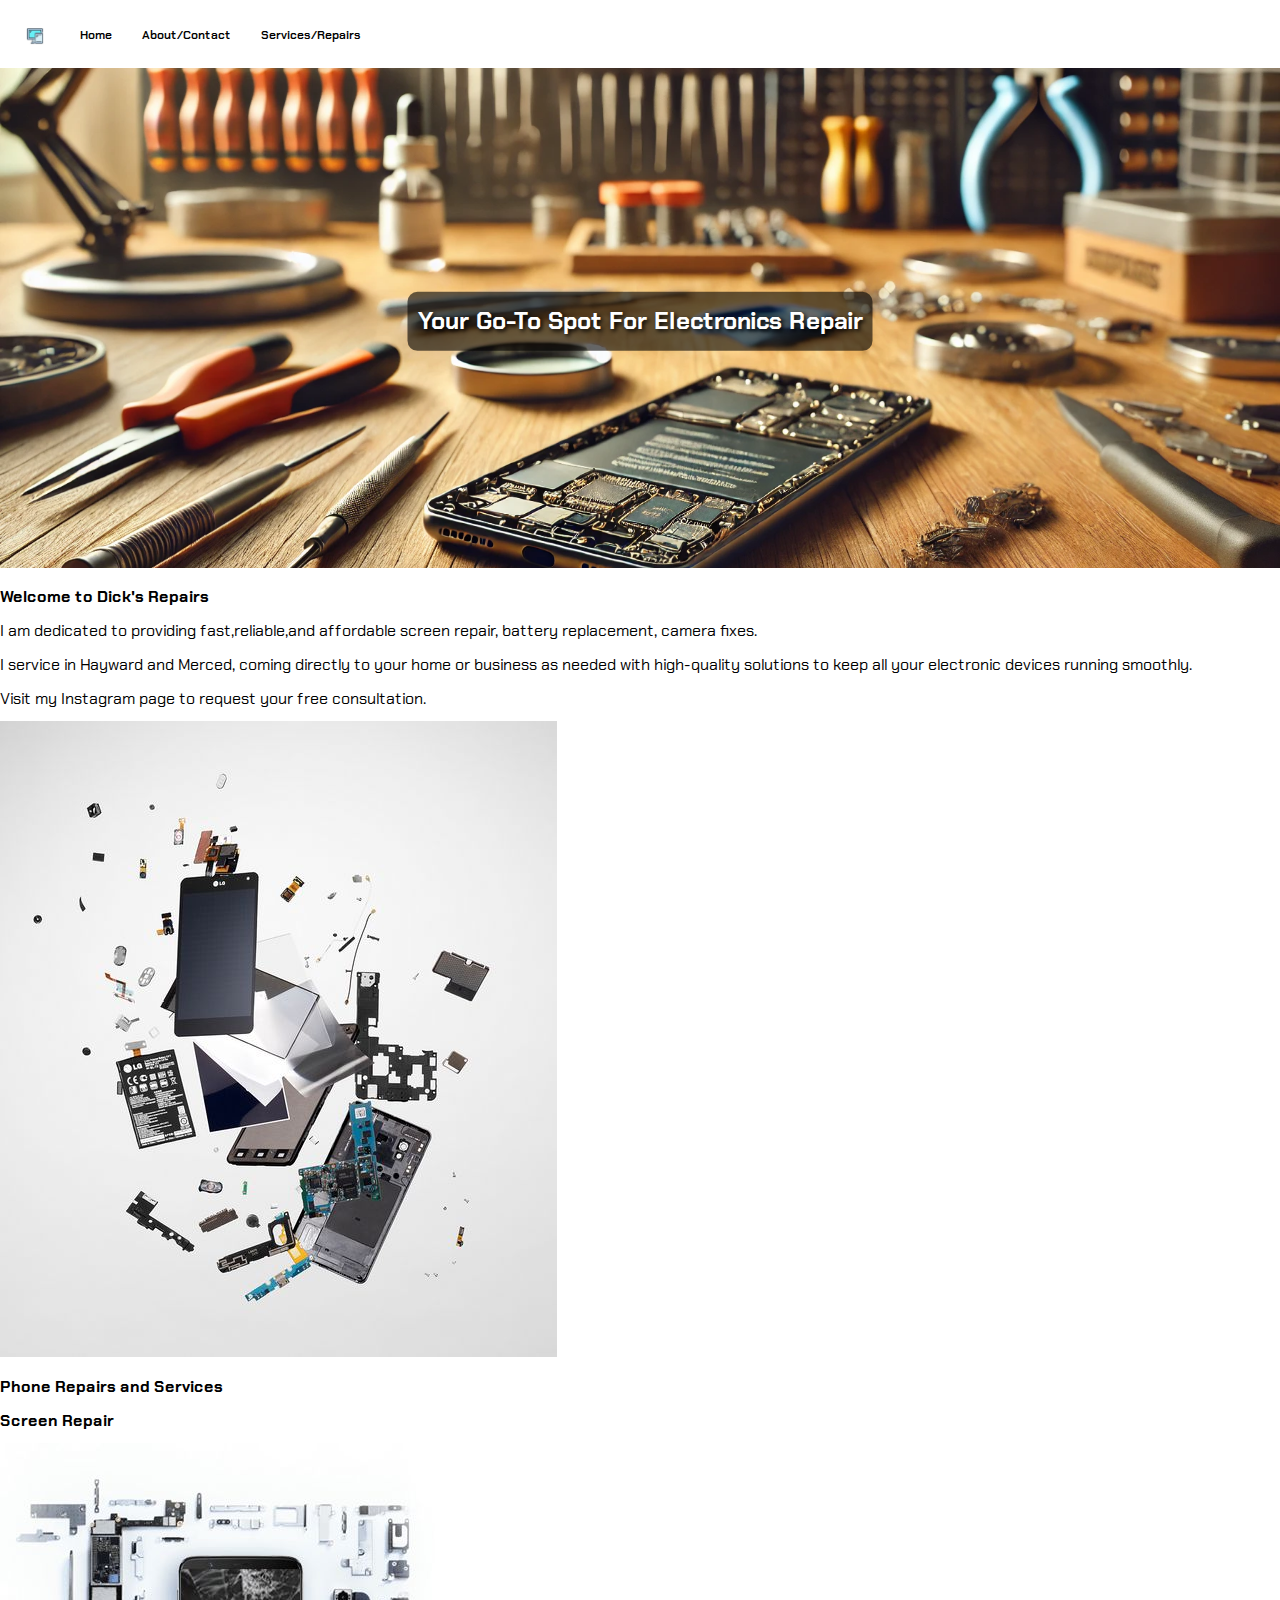
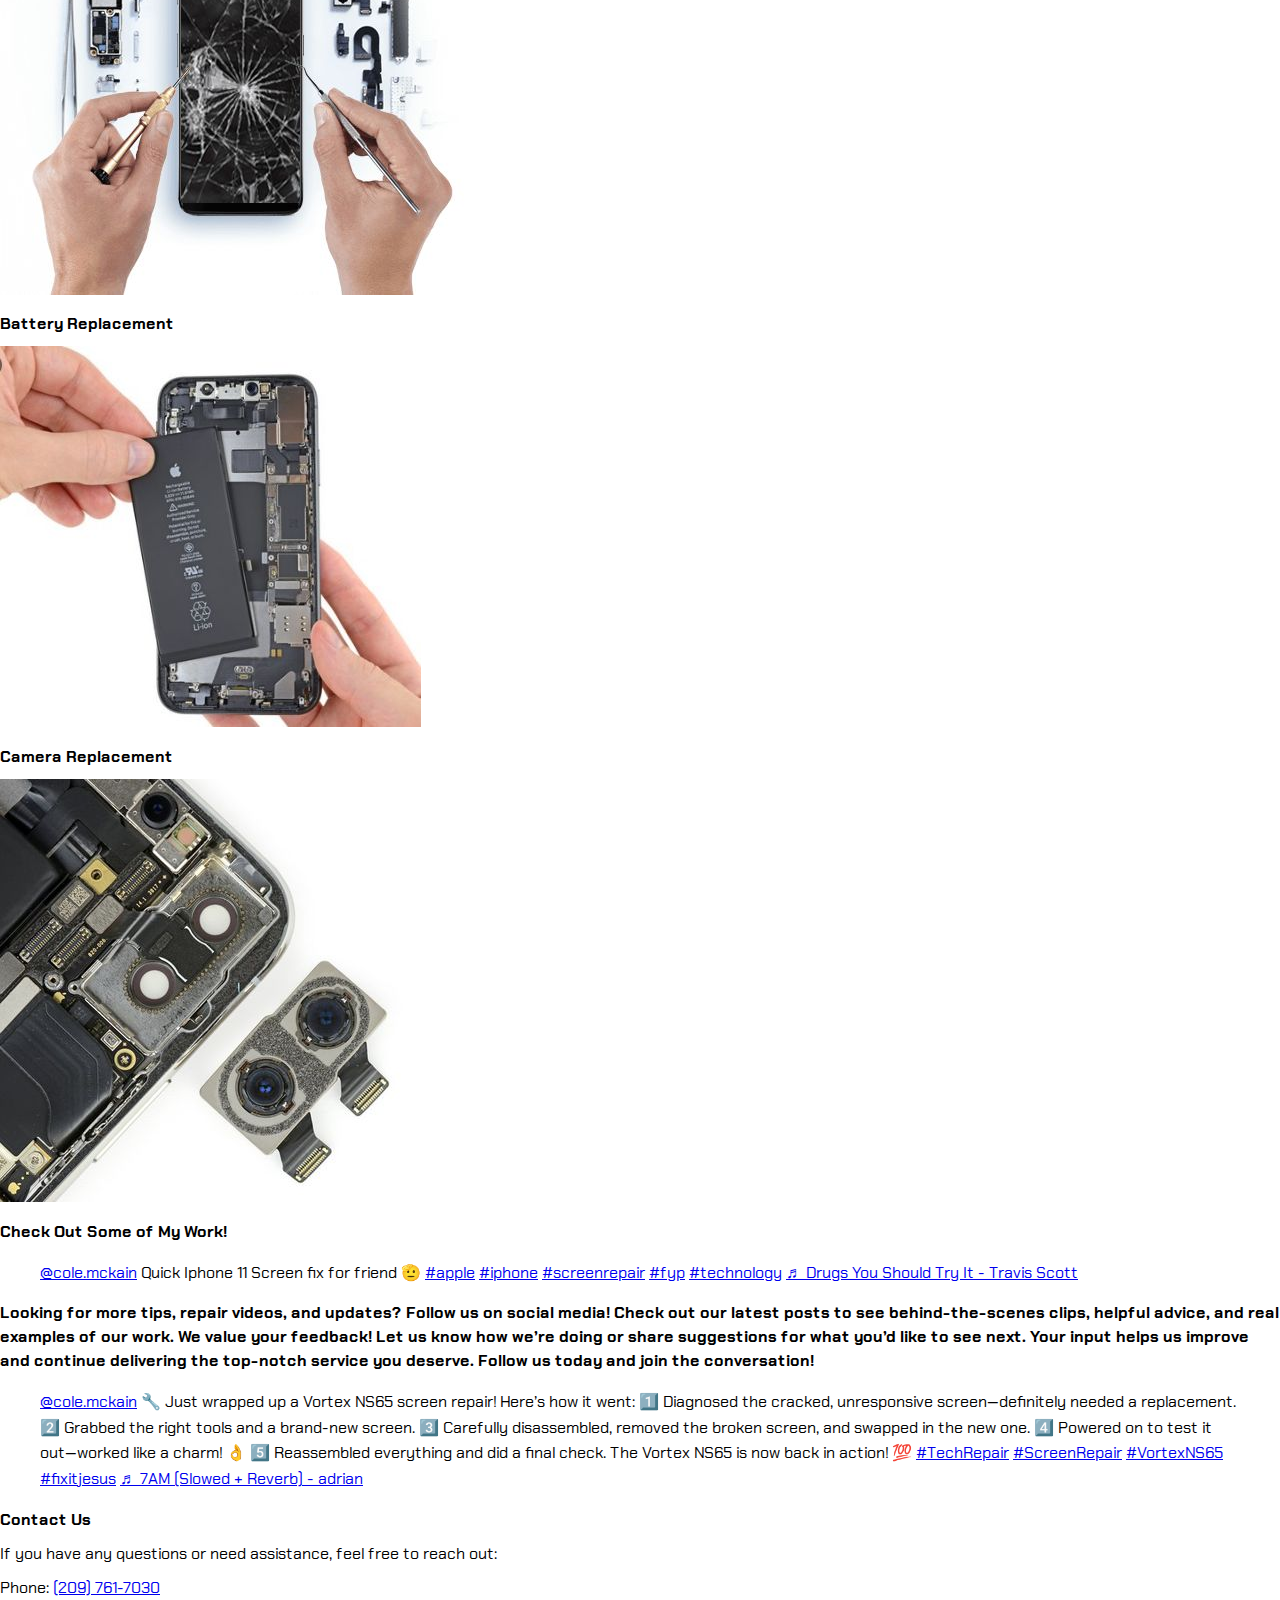
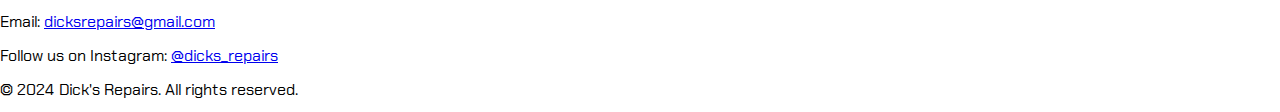
==== commit c05f3303: "Update index.html" ====
--- a/index.html
+++ b/index.html
@@ -90,13 +90,8 @@
             <script async src="https://www.tiktok.com/embed.js"></script>
 
             <div class="text-box">
-                <p>Looking for more tips, repair videos, and updates? Follow us on social media! Check out our latest posts to see behind-the-scenes clips, helpful advice, and real examples of our work. We value your feedback! Let us know how we’re doing or share suggestions for what you’d like to see next. Your input helps us improve and continue delivering the top-notch service you deserve. Follow us today and join the conversation!</p>
-                <a href="https://www.instagram.com/dicks_repairs/" target="_blank"> 
-                    <img src="img/Insta-logo.jpeg" alt="Instagram Logo" class="logo-tag"> 
-                </a>
-                <a href="https://www.tiktok.com/@cole.mckain" target="_blank"> 
-                    <img src="img/tiktok-logo.png" alt="TikTok Logo" class="logo-tag"> 
-                </a>
+                <h3>Looking for more tips, repair videos, and updates? Follow us on social media! Check out our latest posts to see behind-the-scenes clips, helpful advice, and real examples of our work. We value your feedback! Let us know how we’re doing or share suggestions for what you’d like to see next. Your input helps us improve and continue delivering the top-notch service you deserve. Follow us today and join the conversation!</h3>
+                
             </div>
 
             <blockquote class="tiktok-embed" cite="https://www.tiktok.com/@cole.mckain/video/7436808537340251435" data-video-id="7436808537340251435">
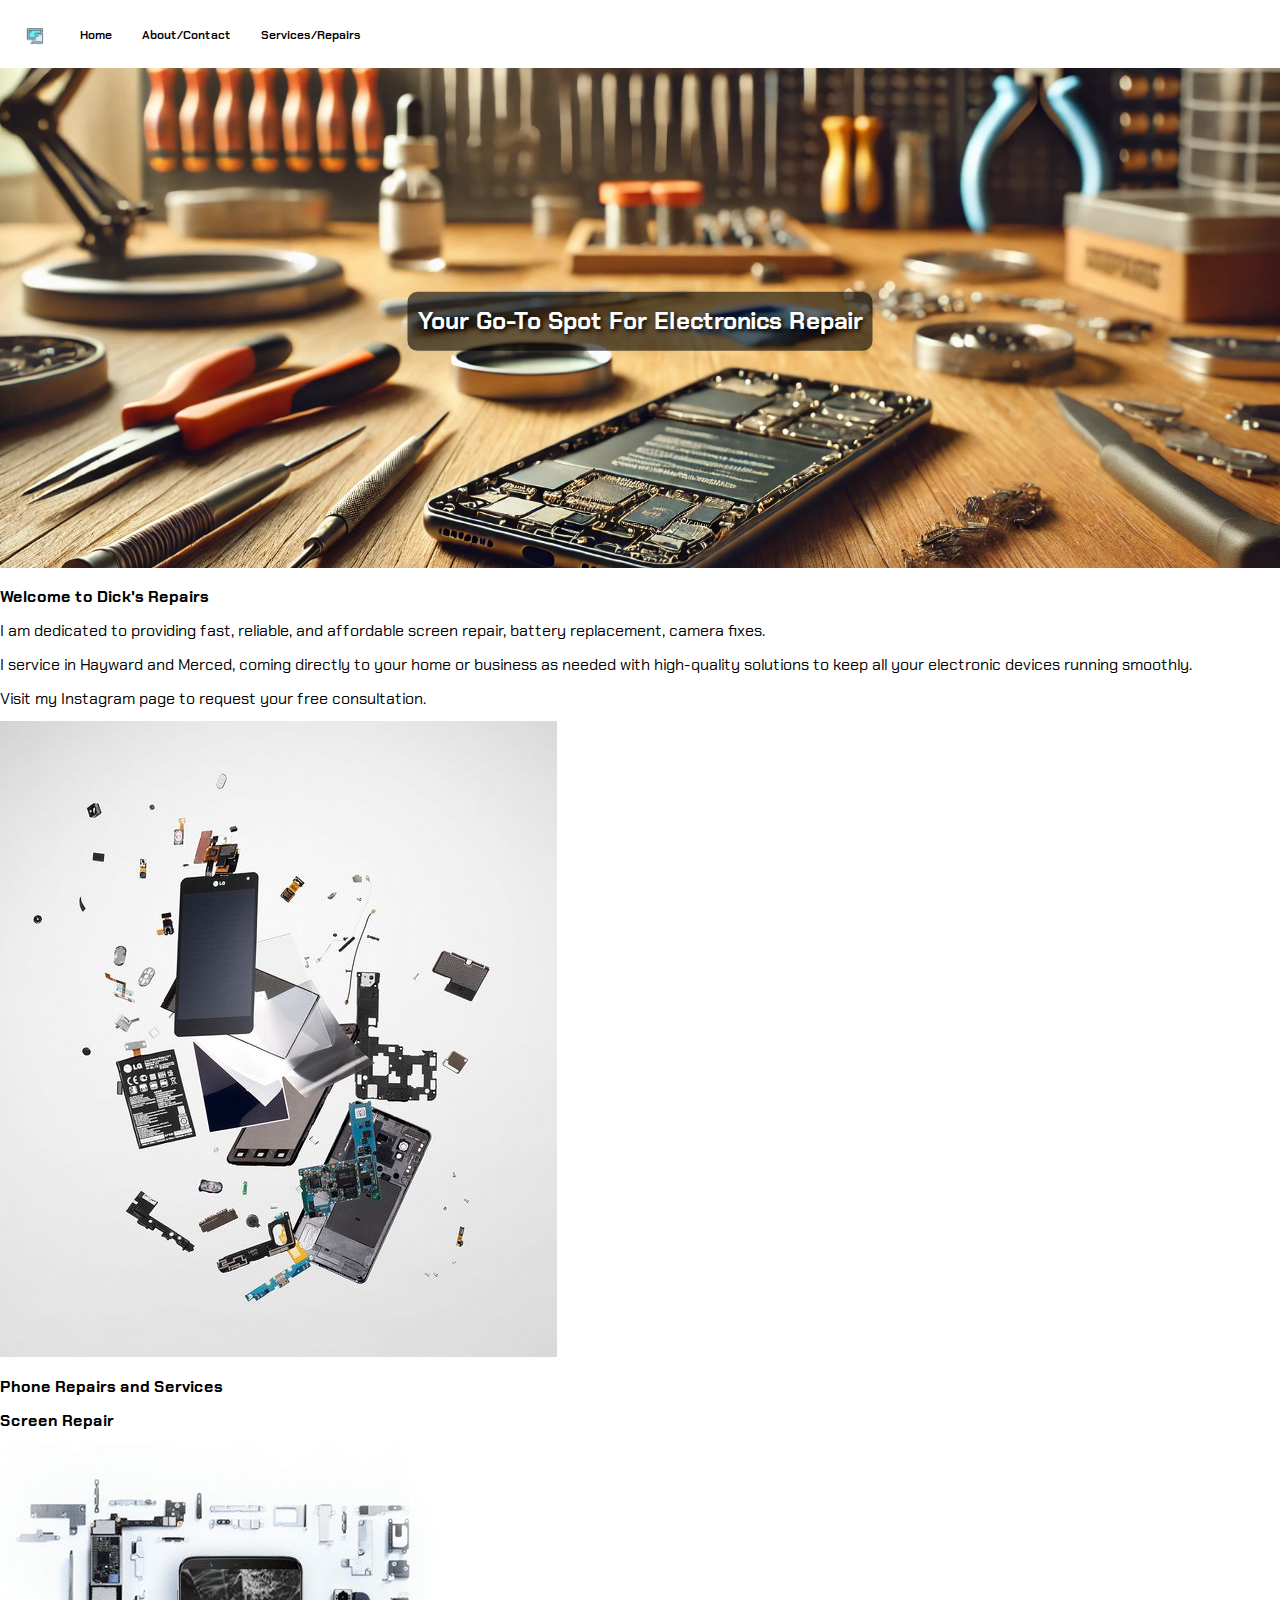
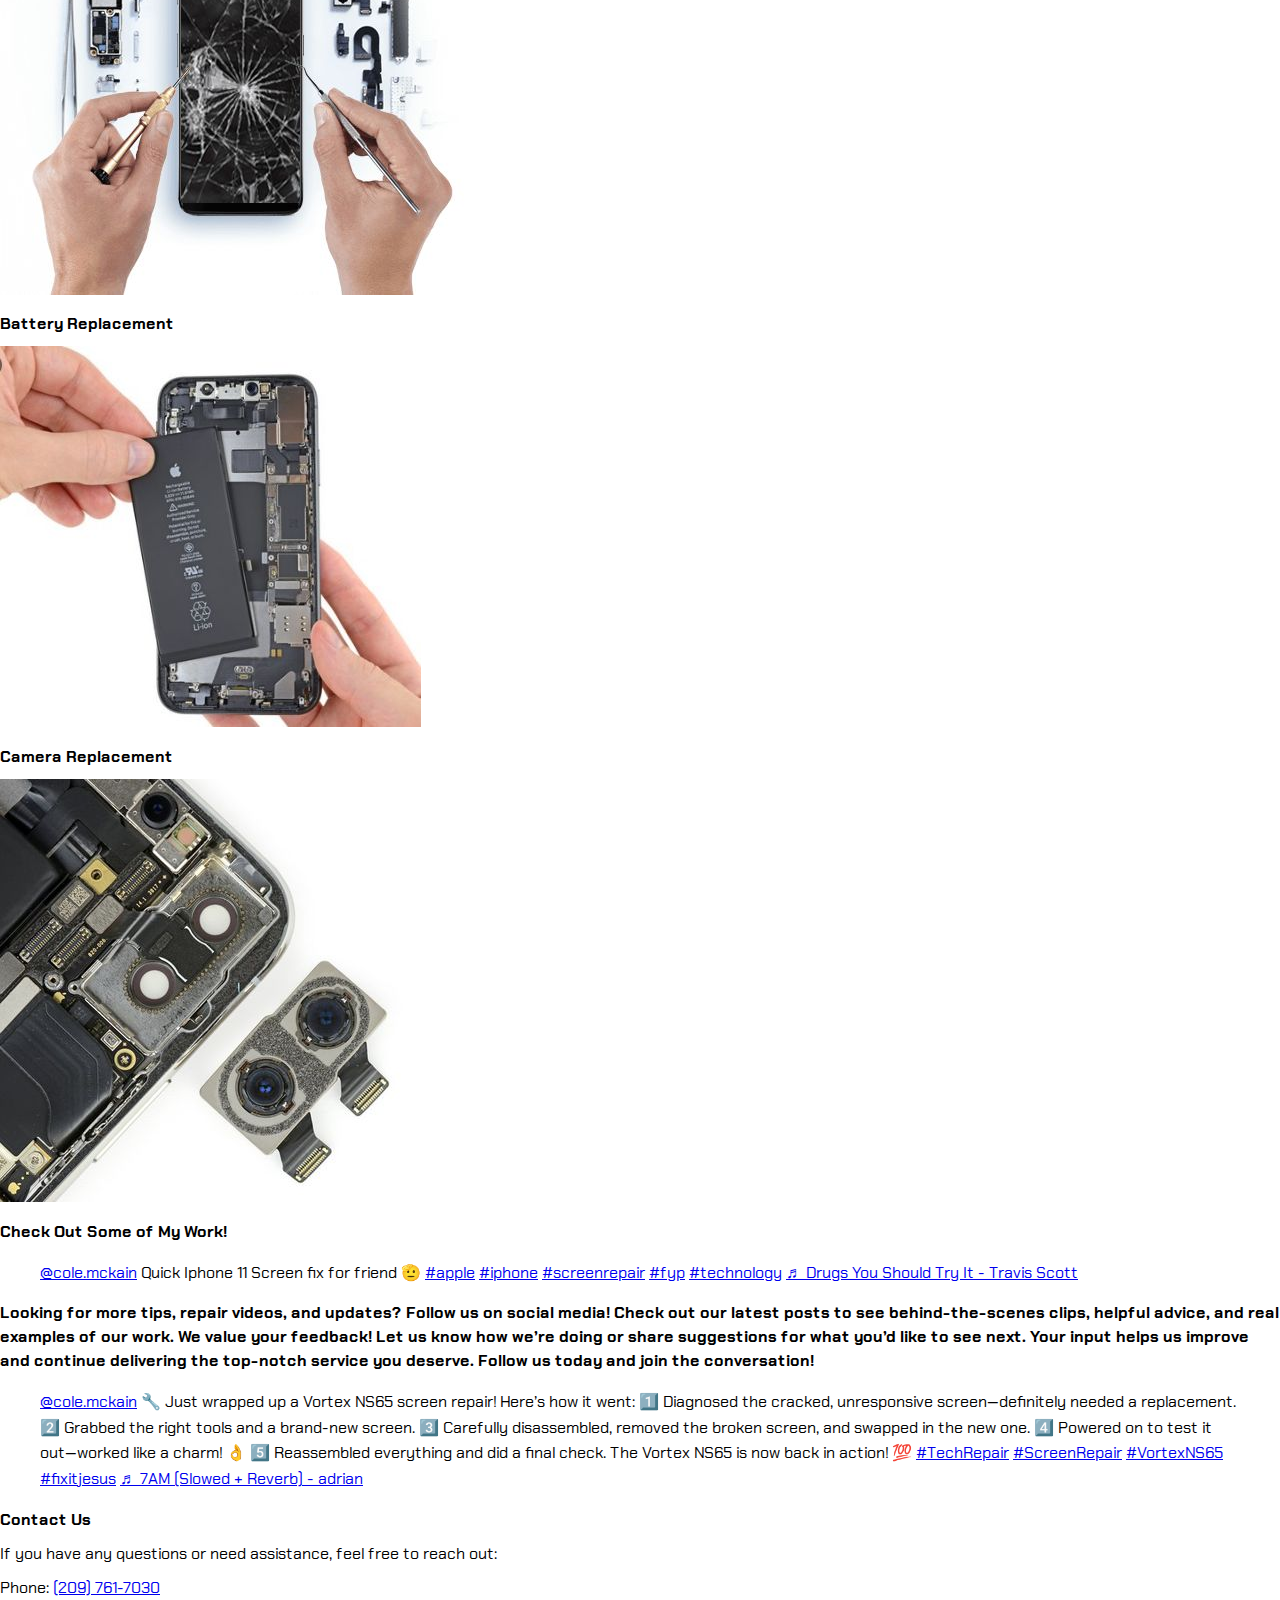
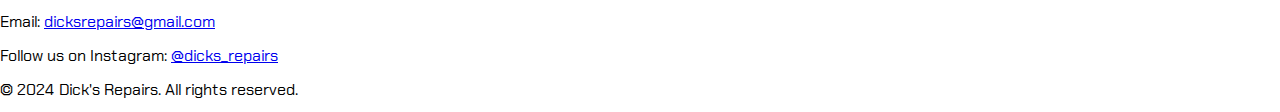
==== commit 96e32c8f: "Update index.html" ====
--- a/index.html
+++ b/index.html
@@ -3,7 +3,7 @@
 <head>
     <meta charset="UTF-8">
     <meta name="viewport" content="width=device-width, initial-scale=1.0">
-    <title>Website Layout</title>
+    <title>Dick's Repairs | iPhone Repair</title>
     <link rel="stylesheet" href="css/homeM.css">
 
     <link rel="preconnect" href="https://fonts.googleapis.com">
@@ -36,7 +36,7 @@
   
         <div class="container">
             <h1>Welcome to Dick's Repairs</h1>
-            <p>I am dedicated to providing fast,reliable,and affordable screen repair, battery replacement, camera fixes. </p>
+            <p>I am dedicated to providing fast, reliable, and affordable screen repair, battery replacement, camera fixes. </p>
             <p>I service in Hayward and Merced, coming directly to your home or business as needed with high-quality solutions to keep all your electronic devices running smoothly. </p>
             <p>Visit my Instagram page to request your free consultation.</p>
         </div>
